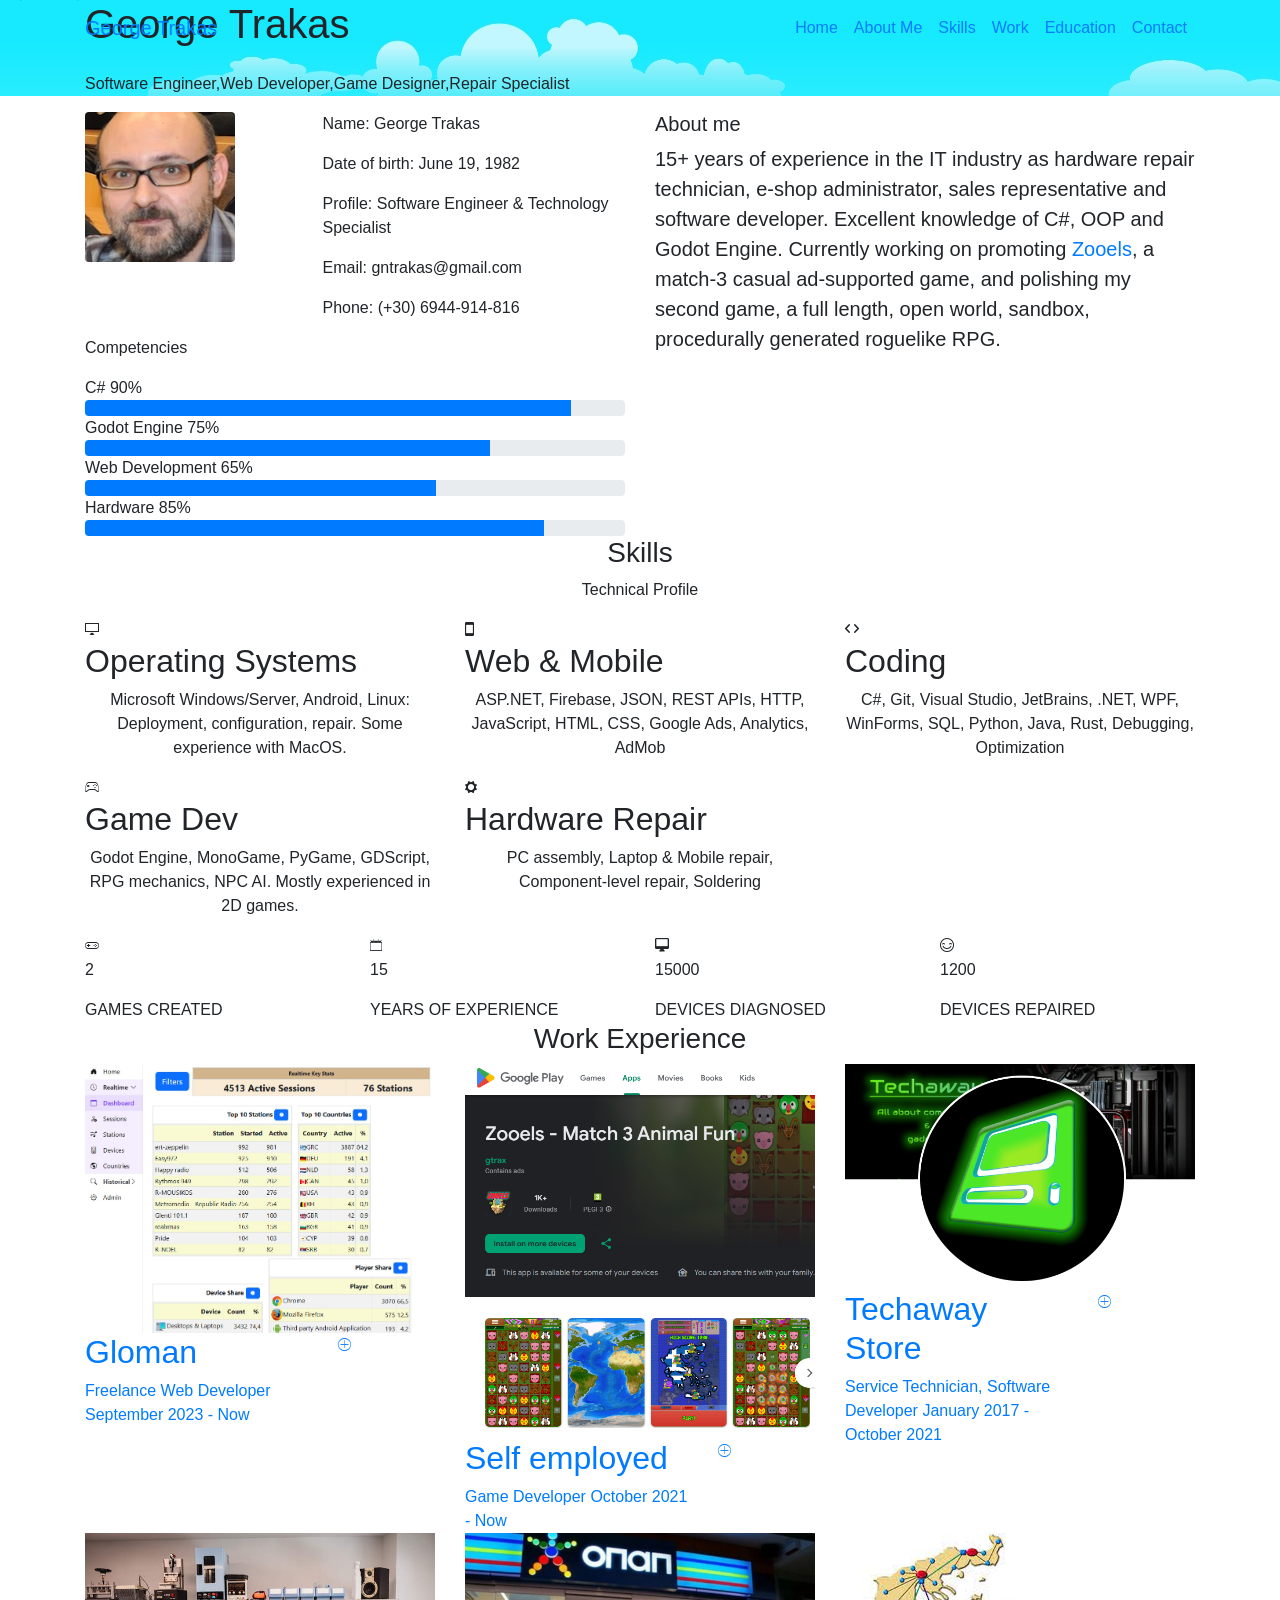
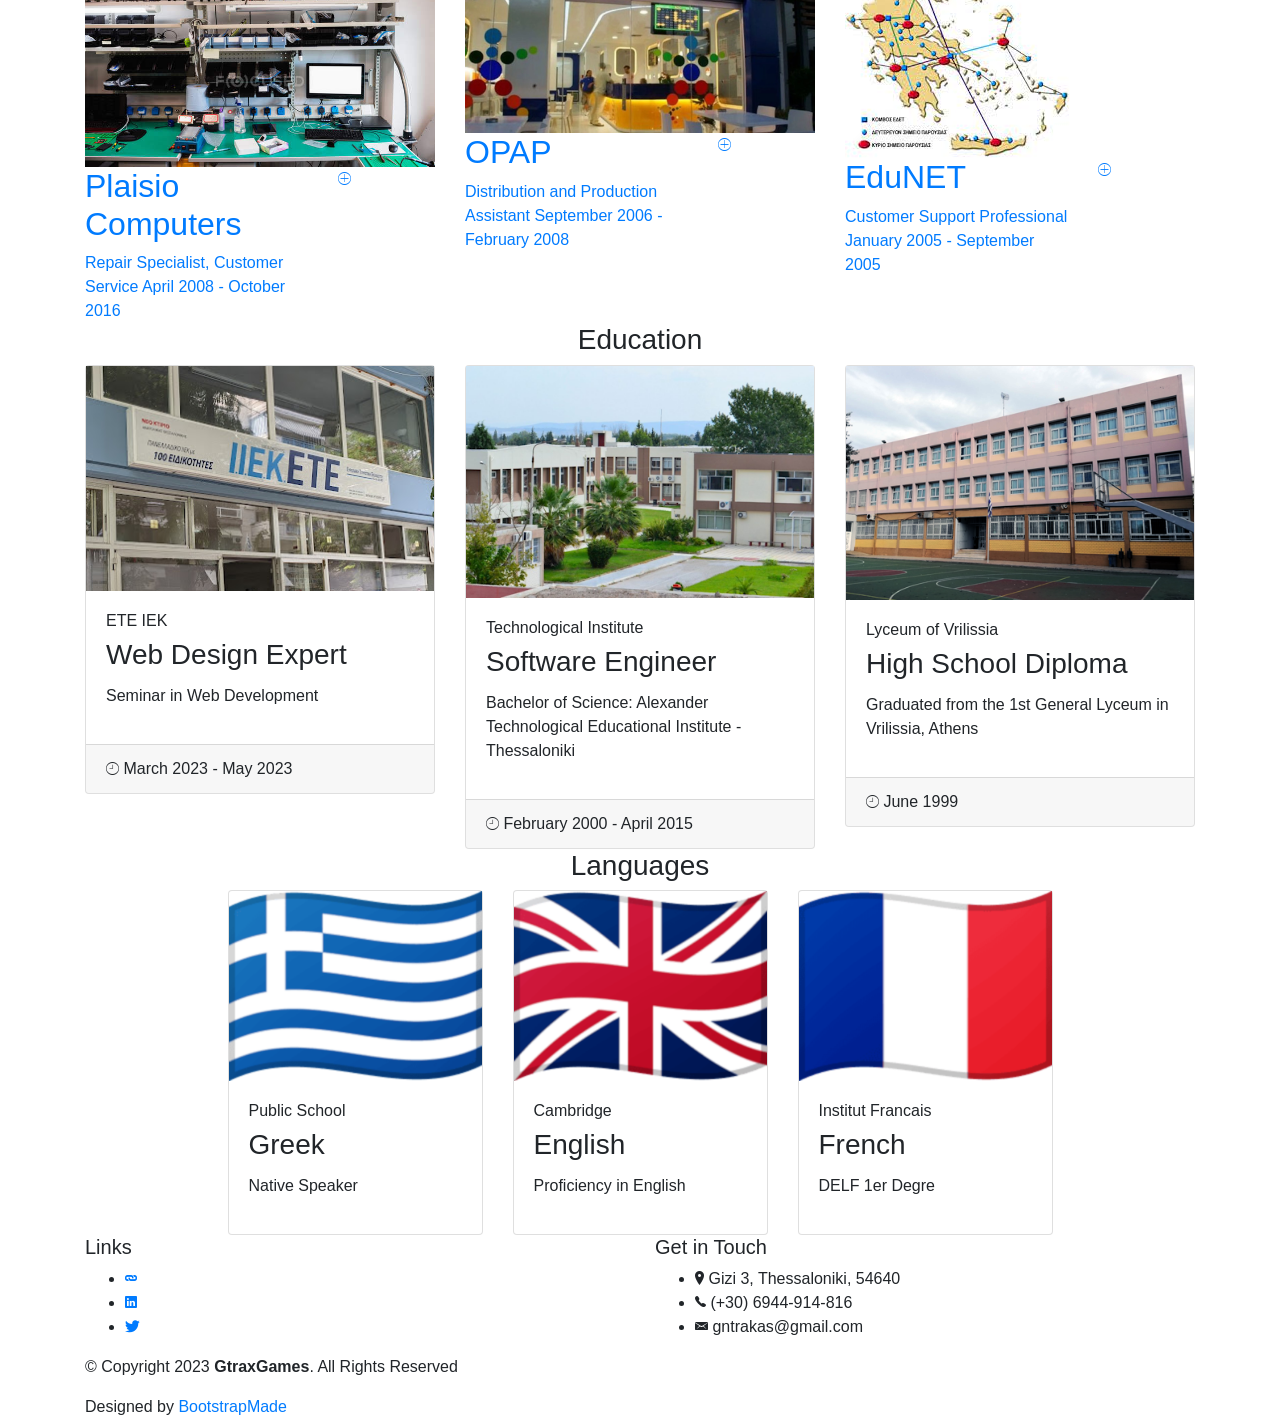
==== index.html @ 727eb283 "Add files via upload" ====
<!DOCTYPE html>
<html lang="en">
<head>
  <meta charset="utf-8">
  <title>George Trakas</title>
  <meta content="width=device-width, initial-scale=1.0" name="viewport">
  <meta content="" name="keywords">
  <meta content="" name="description">

  <!-- Favicons -->
  <link href="img/favicon.png" rel="icon">
  <link href="img/apple-touch-icon.png" rel="apple-touch-icon">

  <!-- Bootstrap CSS File -->
  <link href="lib/bootstrap/css/bootstrap.min.css" rel="stylesheet">

  <!-- Libraries CSS Files -->
  <link href="lib/font-awesome/css/font-awesome.min.css" rel="stylesheet">
  <link href="lib/animate/animate.min.css" rel="stylesheet">
  <link href="lib/ionicons/css/ionicons.min.css" rel="stylesheet">
  <link href="lib/owlcarousel/assets/owl.carousel.min.css" rel="stylesheet">
  <link href="lib/lightbox/css/lightbox.min.css" rel="stylesheet">

  <!-- Main Stylesheet File -->
  <link href="css/style.css" rel="stylesheet">

  <!-- =======================================================
    Theme Name: DevFolio
    Theme URL: https://bootstrapmade.com/devfolio-bootstrap-portfolio-html-template/
    Author: BootstrapMade.com
    License: https://bootstrapmade.com/license/
  ======================================================= -->
</head>

<!-- Google tag (gtag.js) -->
<script async src="https://www.googletagmanager.com/gtag/js?id=G-SH3DW4FT51"></script>
<script>
  window.dataLayer = window.dataLayer || [];
  function gtag(){dataLayer.push(arguments);}
  gtag('js', new Date());

  gtag('config', 'G-SH3DW4FT51');
</script>

<body id="page-top">

  <!--/ Nav Star /-->
  <nav class="navbar navbar-b navbar-trans navbar-expand-md fixed-top" id="mainNav">
    <div class="container">
      <a class="navbar-brand js-scroll" href="#page-top">George Trakas</a>
      <button class="navbar-toggler collapsed" type="button" data-toggle="collapse" data-target="#navbarDefault"
        aria-controls="navbarDefault" aria-expanded="false" aria-label="Toggle navigation">
        <span></span>
        <span></span>
        <span></span>
      </button>
      <div class="navbar-collapse collapse justify-content-end" id="navbarDefault">
        <ul class="navbar-nav">
          <li class="nav-item">
            <a class="nav-link js-scroll active" href="#home">Home</a>
          </li>
          <li class="nav-item">
            <a class="nav-link js-scroll" href="#about">About Me</a>
          </li>
          <li class="nav-item">
            <a class="nav-link js-scroll" href="#service">Skills</a>
          </li>
          <li class="nav-item">
            <a class="nav-link js-scroll" href="#work">Work</a>
          </li>
          <li class="nav-item">
            <a class="nav-link js-scroll" href="#blog">Education</a>
          </li>
          <li class="nav-item">
            <a class="nav-link js-scroll" href="#contact">Contact</a>
          </li>
        </ul>
      </div>
    </div>
  </nav>
  <!--/ Nav End /-->

  <!--/ Intro Skew Star /-->
  <div id="home" class="intro route bg-image" style="background-image: url(img/intro-bg.jpg)">
    <div class="overlay-itro"></div>
    <div class="intro-content display-table">
      <div class="table-cell">
        <div class="container">
          <!--<p class="display-6 color-d">Hello, world!</p>-->
          <h1 class="intro-title mb-4">George Trakas</h1>
          <p class="intro-subtitle"><span class="text-slider-items">Software Engineer,Web Developer,Game Designer,Repair Specialist</span><strong class="text-slider"></strong></p>
          <!-- <p class="pt-3"><a class="btn btn-primary btn js-scroll px-4" href="#about" role="button">Learn More</a></p> -->
        </div>
      </div>
    </div>
  </div>
  <!--/ Intro Skew End /-->

  <section id="about" class="about-mf sect-pt4 route">
    <div class="container">
      <div class="row">
        <div class="col-sm-12">
          <div class="box-shadow-full">
            <div class="row">
              <div class="col-md-6">
                <div class="row">
                  <div class="col-sm-6 col-md-5">
                    <div class="about-img">
                      <img src="img/testimonial-2.jpg" class="img-fluid rounded b-shadow-a" alt="">
                    </div>
                  </div>
                  <div class="col-sm-6 col-md-7">
                    <div class="about-info">
                      <p><span class="title-s">Name: </span> <span>George Trakas</span></p>
                      <p><span class="title-s">Date of birth: </span> <span>June 19, 1982</span></p>
                      <p><span class="title-s">Profile: </span> <span>Software Engineer & Technology Specialist</span></p>
                      <p><span class="title-s">Email: </span> <span>gntrakas@gmail.com</span></p>
                      <p><span class="title-s">Phone: </span> <span>(+30) 6944-914-816</span></p>
                    </div>
                  </div>
                </div>
                <div class="skill-mf">
                  <p class="title-s">Competencies</p>
                  <span>C#</span> <span class="pull-right">90%</span>
                  <div class="progress">
                    <div class="progress-bar" role="progressbar" style="width: 90%;" aria-valuenow="85" aria-valuemin="0"
                      aria-valuemax="100"></div>
                  </div>
                  <span>Godot Engine</span> <span class="pull-right">75%</span>
                  <div class="progress">
                    <div class="progress-bar" role="progressbar" style="width: 75%" aria-valuenow="75" aria-valuemin="0"
                      aria-valuemax="100"></div>
                  </div>
                  <span>Web Development</span> <span class="pull-right">65%</span>
                  <div class="progress">
                    <div class="progress-bar" role="progressbar" style="width: 65%" aria-valuenow="50" aria-valuemin="0"
                      aria-valuemax="100"></div>
                  </div>
                  <span>Hardware</span> <span class="pull-right">85%</span>
                  <div class="progress">
                    <div class="progress-bar" role="progressbar" style="width: 85%" aria-valuenow="90" aria-valuemin="0"
                      aria-valuemax="100"></div>
                  </div>
                </div>
              </div>
              <div class="col-md-6">
                <div class="about-me pt-4 pt-md-0">
                  <div class="title-box-2">
                    <h5 class="title-left">
                      About me
                    </h5>
                  </div>
                  <p class="lead">
                    15+ years of experience in the IT industry as hardware repair technician, e-shop administrator, sales representative and software developer. 
                    Excellent knowledge of C#, OOP and Godot Engine. Currently working on promoting <a href="https://play.google.com/store/apps/details?id=org.gtrax.Zooels">Zooels</a>, a match-3 casual ad-supported game, and polishing my second game, 
                    a full length, open world, sandbox, procedurally generated roguelike RPG.
                  </p>
                </div>
              </div>
            </div>
          </div>
        </div>
      </div>
    </div>
  </section>

  <!--/ Section Services Star /-->
  <section id="service" class="services-mf route">
    <div class="container">
      <div class="row">
        <div class="col-sm-12">
          <div class="title-box text-center">
            <h3 class="title-a">
              Skills
            </h3>
            <p class="subtitle-a">
              Technical Profile
            </p>
            <div class="line-mf"></div>
          </div>
        </div>
      </div>
      <div class="row">
        <div class="col-md-4">
          <div class="service-box">
            <div class="service-ico">
              <span class="ico-circle"><i class="ion-monitor"></i></span>
            </div>
            <div class="service-content">
              <h2 class="s-title">Operating Systems</h2>
              <p class="s-description text-center">
                Microsoft Windows/Server, Android, Linux: Deployment, configuration, repair. Some experience with MacOS.
              </p>
            </div>
          </div>
        </div>
        <div class="col-md-4">
          <div class="service-box">
            <div class="service-ico">
              <span class="ico-circle"><i class="ion-android-phone-portrait"></i></span>
            </div>
            <div class="service-content">
              <h2 class="s-title">Web & Mobile</h2>
              <p class="s-description text-center">
                ASP.NET, Firebase, JSON, REST APIs, HTTP, JavaScript, HTML, CSS, Google Ads, Analytics, AdMob
              </p>
            </div>
          </div>
        </div>
        <div class="col-md-4">
          <div class="service-box">
            <div class="service-ico">
              <span class="ico-circle"><i class="ion-code"></i></span>
            </div>
            <div class="service-content">
              <h2 class="s-title">Coding</h2>
              <p class="s-description text-center">
                C#, Git, Visual Studio, JetBrains, .NET, WPF, WinForms, SQL, Python, Java, Rust, Debugging, Optimization
              </p>
            </div>
          </div>
        </div>
        <div class="col-md-4">
          <div class="service-box">
            <div class="service-ico">
              <span class="ico-circle"><i class="ion-ios-game-controller-b-outline"></i></span>
            </div>
            <div class="service-content">
              <h2 class="s-title">Game Dev</h2>
              <p class="s-description text-center">
                Godot Engine, MonoGame, PyGame, GDScript, RPG mechanics, NPC AI. Mostly experienced in 2D games.
              </p>
            </div>
          </div>
        </div>
        <div class="col-md-4">
          <div class="service-box">
            <div class="service-ico">
              <span class="ico-circle"><i class="ion-gear-a"></i></span>
            </div>
            <div class="service-content">
              <h2 class="s-title">Hardware Repair</h2>
              <p class="s-description text-center">
                PC assembly, Laptop & Mobile repair, Component-level repair, Soldering
              </p>
            </div>
          </div>
        </div>
      </div>
    </div>
  </section>
  <!--/ Section Services End /-->

  <div class="section-counter paralax-mf bg-image" style="background-image: url(img/counters-bg.jpg)">
    <div class="overlay-mf"></div>
    <div class="container">
      <div class="row">
        <div class="col-sm-3 col-lg-3">
          <div class="counter-box">
            <div class="counter-ico">
              <span class="ico-circle"><i class="ion-ios-game-controller-a-outline"></i></span>
            </div>
            <div class="counter-num">
              <p class="counter">2</p>
              <span class="counter-text">GAMES CREATED</span>
            </div>
          </div>
        </div>
        <div class="col-sm-3 col-lg-3">
          <div class="counter-box pt-4 pt-md-0">
            <div class="counter-ico">
              <span class="ico-circle"><i class="ion-ios-calendar-outline"></i></span>
            </div>
            <div class="counter-num">
              <p class="counter">15</p>
              <span class="counter-text">YEARS OF EXPERIENCE</span>
            </div>
          </div>
        </div>
        <div class="col-sm-3 col-lg-3">
          <div class="counter-box pt-4 pt-md-0">
            <div class="counter-ico">
              <span class="ico-circle"><i class="ion-android-desktop"></i></span>
            </div>
            <div class="counter-num">
              <p class="counter">15000</p>
              <span class="counter-text">DEVICES DIAGNOSED</span>
            </div>
          </div>
        </div>
        <div class="col-sm-3 col-lg-3">
          <div class="counter-box pt-4 pt-md-0">
            <div class="counter-ico">
              <span class="ico-circle"><i class="ion-happy-outline"></i></span>
            </div>
            <div class="counter-num">
              <p class="counter">1200</p>
              <span class="counter-text">DEVICES REPAIRED</span>
            </div>
          </div>
        </div>
      </div>
    </div>
  </div>

  <!--/ Section Portfolio Star /-->
  <section id="work" class="portfolio-mf sect-pt4 route">
    <div class="container">
      <div class="row">
        <div class="col-sm-12">
          <div class="title-box text-center">
            <h3 class="title-a">
              Work Experience
            </h3>
            <div class="line-mf"></div>
          </div>
        </div>
      </div>
      <div class="row">

        <div class="col-md-4">
          <div class="work-box">
            <div class="work-img">
              <img src="img/work-1.jpg" alt="" class="img-fluid">
            </div>
            <a href="img/gloman.png" data-lightbox="gallery-gloman">
              <div class="work-content">
                <div class="row">
                  <div class="col-sm-8">
                    <h2 class="w-title">Gloman</h2>
                    <div class="w-more">
                      <span class="w-ctegory">Freelance Web Developer</span> <span class="w-date">September 2023 - Now</span>
                    </div>
                  </div>
                  <div class="col-sm-4">
                    <div class="w-like">
                      <span class="ion-ios-plus-outline"></span>
                    </div>
                  </div>
                </div>
              </div>
            </a>
          </div>
        </div>

        <div class="col-md-4">
          <div class="work-box">
            <div class="work-img">
              <img src="img/zooels.png" alt="" class="img-fluid">
            </div>
            <a href="img/gameDev.png" data-lightbox="gallery-zooels">
              <div class="work-content">
                <div class="row">
                  <div class="col-sm-8">
                    <h2 class="w-title">Self employed</h2>
                    <div class="w-more">
                      <span class="w-ctegory">Game Developer</span> <span class="w-date">October 2021 - Now</span>
                    </div>
                  </div>
                  <div class="col-sm-4">
                    <div class="w-like">
                      <span class="ion-ios-plus-outline"></span>
                    </div>
                  </div>
                </div>
              </div>
            </a>
          </div>
        </div>

        <div class="col-md-4">
          <div class="work-box">
            <div class="work-img">
              <img src="img/techawayImage.png" alt="" class="img-fluid">
            </div>
            <a href="img/techaway.png" data-lightbox="gallery-ta">
              <div class="work-content">
                <div class="row">
                  <div class="col-sm-8">
                    <h2 class="w-title">Techaway Store</h2>
                    <div class="w-more">
                      <span class="w-ctegory">Service Technician, Software Developer</span> <span class="w-date">January 2017 - October 2021</span>
                    </div>
                  </div>
                  <div class="col-sm-4">
                    <div class="w-like">
                      <span class="ion-ios-plus-outline"></span>
                    </div>
                  </div>
                </div>
              </div>
            </a>
          </div>
        </div>

        <div class="col-md-4">
          <div class="work-box">
            <div class="work-img">
              <img src="img/service.png" alt="" class="img-fluid">
            </div>
            <a href="img/pls.png" data-lightbox="gallery-ta">
              <div class="work-content">
                <div class="row">
                  <div class="col-sm-8">
                    <h2 class="w-title">Plaisio Computers</h2>
                    <div class="w-more">
                      <span class="w-ctegory">Repair Specialist, Customer Service</span> <span class="w-date">April 2008 - October 2016</span>
                    </div>
                  </div>
                  <div class="col-sm-4">
                    <div class="w-like">
                      <span class="ion-ios-plus-outline"></span>
                    </div>
                  </div>
                </div>
              </div>
            </a>
          </div>
        </div>

        <div class="col-md-4">
          <div class="work-box">
            <div class="work-img">
              <img src="img/opapImage.png" alt="" class="img-fluid">
            </div>
            <a href="img/opap.png" data-lightbox="gallery-ta">
              <div class="work-content">
                <div class="row">
                  <div class="col-sm-8">
                    <h2 class="w-title">OPAP</h2>
                    <div class="w-more">
                      <span class="w-ctegory">Distribution and Production Assistant</span> <span class="w-date">September 2006 - February 2008</span>
                    </div>
                  </div>
                  <div class="col-sm-4">
                    <div class="w-like">
                      <span class="ion-ios-plus-outline"></span>
                    </div>
                  </div>
                </div>
              </div>
            </a>
          </div>
        </div>

        <div class="col-md-4">
          <div class="work-box">
            <div class="work-img">
              <img src="img/edunetImage.png" alt="" class="img-fluid">
            </div>
            <a href="img/eduNet.png" data-lightbox="gallery-ta">
              <div class="work-content">
                <div class="row">
                  <div class="col-sm-8">
                    <h2 class="w-title">EduNET</h2>
                    <div class="w-more">
                      <span class="w-ctegory">Customer Support Professional</span> <span class="w-date">January 2005 - September 2005</span>
                    </div>
                  </div>
                  <div class="col-sm-4">
                    <div class="w-like">
                      <span class="ion-ios-plus-outline"></span>
                    </div>
                  </div>
                </div>
              </div>
            </a>
          </div>
        </div>
        
      </div>
    </div>
  </section>
  <!--/ Section Portfolio End /-->

  <!--/ Section Testimonials Star 
  <div class="testimonials paralax-mf bg-image" style="background-image: url(img/overlay-bg.jpg)">
    <div class="overlay-mf"></div>
    <div class="container">
      <div class="row">
        <div class="col-md-12">
          <div id="testimonial-mf" class="owl-carousel owl-theme">
            <div class="testimonial-box">
              <div class="author-test">
                <img src="img/testimonial-2.jpg" alt="" class="rounded-circle b-shadow-a">
                <span class="author">Xavi Alonso</span>
              </div>
              <div class="content-test">
                <p class="description lead">
                  Curabitur arcu erat, accumsan id imperdiet et, porttitor at sem. Lorem ipsum dolor sit amet,
                  consectetur adipiscing elit.
                </p>
                <span class="comit"><i class="fa fa-quote-right"></i></span>
              </div>
            </div>
            <div class="testimonial-box">
              <div class="author-test">
                <img src="img/testimonial-4.jpg" alt="" class="rounded-circle b-shadow-a">
                <span class="author">Marta Socrate</span>
              </div>
              <div class="content-test">
                <p class="description lead">
                  Curabitur arcu erat, accumsan id imperdiet et, porttitor at sem. Lorem ipsum dolor sit amet,
                  consectetur adipiscing elit.
                </p>
                <span class="comit"><i class="fa fa-quote-right"></i></span>
              </div>
            </div>
          </div>
        </div>
      </div>
    </div>
  </div>
/-->
  <!--/ Section Blog Star /-->
  <section id="blog" class="blog-mf sect-pt4 route">
    <div class="container">
      
      <div class="row">
        <div class="col-sm-12">
          <div class="title-box text-center">
            <h3 class="title-a">
              Education
            </h3>
            <div class="line-mf"></div>
          </div>
        </div>
      </div>
      <div class="row">
        <div class="col-md-4">
          <div class="card card-blog">
            <div class="card-img">
              <a href="https://eteiek.gr/"><img src="img/ete.png" alt="" class="img-fluid"></a>
            </div>
            <div class="card-body">
              <div class="card-category-box">
                <div class="card-category">
                  <h6 class="category">ETE IEK</h6>
                </div>
              </div>
              <h3 class="card-title"><a>Web Design Expert</a></h3>
              <p class="card-description">
                Seminar in Web Development
              </p>
            </div>
            <div class="card-footer">
              <div class="post-date">
                <span class="ion-ios-clock-outline"></span> March 2023 - May 2023
              </div>
            </div>
          </div>
        </div>

        <div class="col-md-4">
          <div class="card card-blog">
            <div class="card-img">
              <a href="https://www.it.teithe.gr/"><img src="img/tei.png" alt="" class="img-fluid"></a>
            </div>
            <div class="card-body">
              <div class="card-category-box">
                <div class="card-category">
                  <h6 class="category">Technological Institute</h6>
                </div>
              </div>
              <h3 class="card-title"><a>Software Engineer</a></h3>
              <p class="card-description">
                Bachelor of Science: Alexander Technological Educational Institute - Thessaloniki
              </p>
            </div>
            <div class="card-footer">
              <div class="post-date">
                <span class="ion-ios-clock-outline"></span> February 2000 - April 2015
              </div>
            </div>
          </div>
        </div>

        <div class="col-md-4">
          <div class="card card-blog">
            <div class="card-img">
              <a href="http://1lyk-vriliss.att.sch.gr/"><img src="img/lykeio.png" alt="" class="img-fluid"></a>
            </div>
            <div class="card-body">
              <div class="card-category-box">
                <div class="card-category">
                  <h6 class="category">Lyceum of Vrilissia</h6>
                </div>
              </div>
              <h3 class="card-title"><a>High School Diploma</a></h3>
              <p class="card-description">
                Graduated from the 1st General Lyceum in Vrilissia, Athens
              </p>
            </div>
            <div class="card-footer">
              <div class="post-date">
                <span class="ion-ios-clock-outline"></span> June 1999
              </div>
            </div>
          </div>
        </div>
      </div>

    </div>
  </section>
  <!--/ Section Blog End /-->
  <section id="blog" class="blog-mf sect-pt4 route">
    <div class="container">
      <div class="row">
        <div class="col-sm-12">
          <div class="title-box text-center">
            <h3 class="title-a">
              Languages
            </h3>
            <div class="line-mf"></div>
          </div>
        </div>
      </div>
      <div class="row justify-content-center">

        <div class="col-md-3">
          <div class="card card-blog">
            <div class="card-img">
              <a><img src="img/gr.png" alt="" class="img-fluid"></a>
            </div>
            <div class="card-body">
              <div class="card-category-box">
                <div class="card-category">
                  <h6 class="category">Public School</h6>
                </div>
              </div>
              <h3 class="card-title"><a>Greek</a></h3>
              <p class="card-description">
                Native Speaker
              </p>
            </div>
          </div>
        </div>

        <div class="col-md-3">
          <div class="card card-blog">
            <div class="card-img">
              <a><img src="img/gb.png" alt="" class="img-fluid"></a>
            </div>
            <div class="card-body">
              <div class="card-category-box">
                <div class="card-category">
                  <h6 class="category">Cambridge</h6>
                </div>
              </div>
              <h3 class="card-title"><a>English</a></h3>
              <p class="card-description">
                Proficiency in English
              </p>
            </div>
          </div>
        </div>

        <div class="col-md-3">
          <div class="card card-blog">
            <div class="card-img">
              <a><img src="img/fr.png" alt="" class="img-fluid"></a>
            </div>
            <div class="card-body">
              <div class="card-category-box">
                <div class="card-category">
                  <h6 class="category">Institut Francais</h6>
                </div>
              </div>
              <h3 class="card-title"><a>French</a></h3>
              <p class="card-description">
                DELF 1er Degre
              </p>
            </div>
          </div>
        </div>

      </div>
    </div>
  </section>

  <!--/ Section Contact-Footer Star /-->
  <section class="paralax-mf footer-paralax bg-image sect-mt4 route" style="background-image: url(img/overlay-bg.jpg)">
    <div class="overlay-mf"></div>
    <div class="container">
      <div class="row">
        <div class="col-sm-12">
          <div class="contact-mf">
            <div id="contact" class="box-shadow-full">
              <div class="row">
                <div class="col-md-6">
                  <div class="title-box-2">
                    <h5 class="title-left">
                      Links
                    </h5>
                  </div>
                  <div class="socials">
                    <ul>
                      <li><a href="https://linktr.ee/gtrax"><span class="ico-circle"><i class="ion-link"></i></span></a></li>
                      <li><a href="https://www.linkedin.com/in/george-trakas/"><span class="ico-circle"><i class="ion-social-linkedin"></i></span></a></li>
                      <li><a href="https://twitter.com/gtraxgames"><span class="ico-circle"><i class="ion-social-twitter"></i></span></a></li>
                    </ul>
                  </div>
                </div>
                <div class="col-md-6">
                  <div class="title-box-2 pt-4 pt-md-0">
                    <h5 class="title-left">
                      Get in Touch
                    </h5>
                  </div>
                  <div class="more-info">
                    <ul class="list-ico">
                      <li><span class="ion-ios-location"></span> Gizi 3, Thessaloniki, 54640</li>
                      <li><span class="ion-ios-telephone"></span> (+30) 6944-914-816</li>
                      <li><span class="ion-email"></span> gntrakas@gmail.com</li>
                    </ul>
                  </div>
                </div>
              </div>
            </div>
          </div>
        </div>
      </div>
    </div>
    <footer>
      <div class="container">
        <div class="row">
          <div class="col-sm-12">
            <div class="copyright-box">
              <p class="copyright">&copy; Copyright 2023 <strong>GtraxGames</strong>. All Rights Reserved</p>
              <div class="credits">
                <!--
                  All the links in the footer should remain intact.
                  You can delete the links only if you purchased the pro version.
                  Licensing information: https://bootstrapmade.com/license/
                  Purchase the pro version with working PHP/AJAX contact form: https://bootstrapmade.com/buy/?theme=DevFolio
                -->
                Designed by <a href="https://bootstrapmade.com/">BootstrapMade</a>
              </div>
            </div>
          </div>
        </div>
      </div>
    </footer>
  </section>
  <!--/ Section Contact-footer End /-->

  <a href="#" class="back-to-top"><i class="fa fa-chevron-up"></i></a>
  <div id="preloader"></div>

  <!-- JavaScript Libraries -->
  <script src="lib/jquery/jquery.min.js"></script>
  <script src="lib/jquery/jquery-migrate.min.js"></script>
  <script src="lib/popper/popper.min.js"></script>
  <script src="lib/bootstrap/js/bootstrap.min.js"></script>
  <script src="lib/easing/easing.min.js"></script>
  <script src="lib/counterup/jquery.waypoints.min.js"></script>
  <script src="lib/counterup/jquery.counterup.js"></script>
  <script src="lib/owlcarousel/owl.carousel.min.js"></script>
  <script src="lib/lightbox/js/lightbox.min.js"></script>
  <script src="lib/typed/typed.min.js"></script>
  <!-- Contact Form JavaScript File -->
  <script src="contactform/contactform.js"></script>

  <!-- Template Main Javascript File -->
  <script src="js/main.js"></script>

</body>
</html>
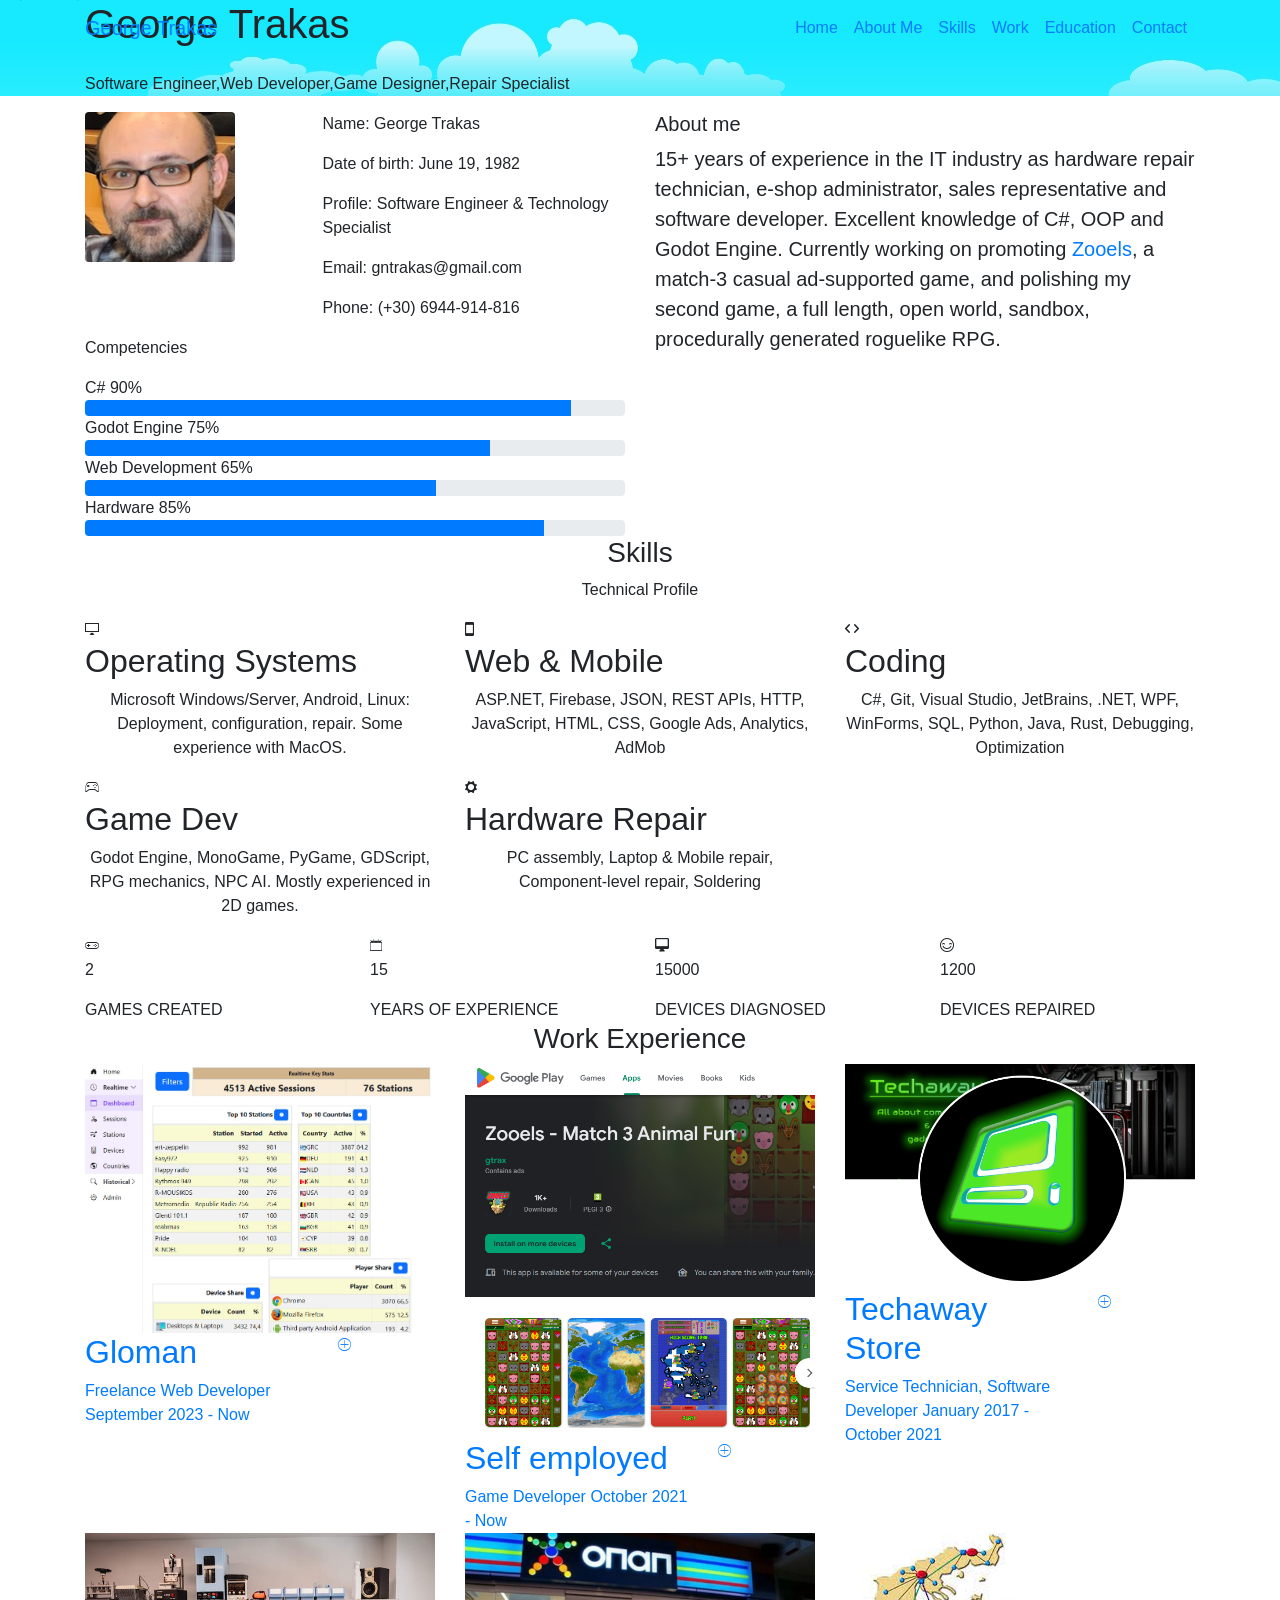
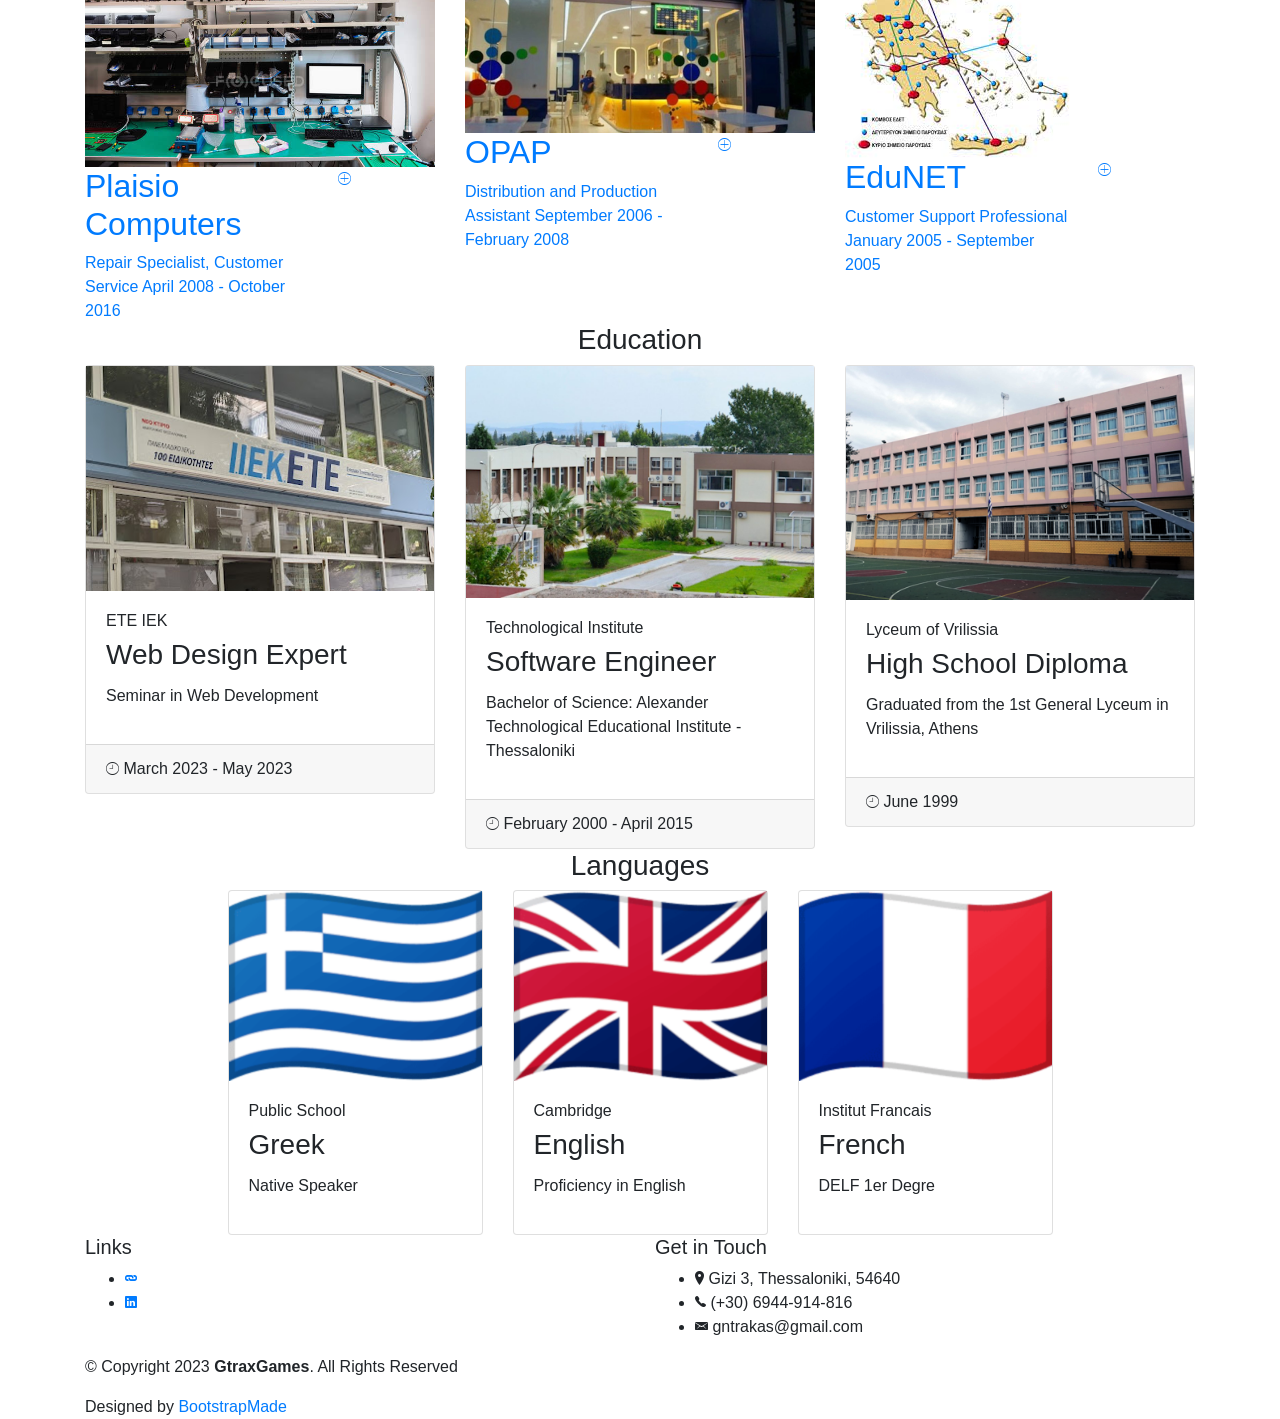
==== commit 9d59b793: "Update index.html removed twitter, bye bye musk" ====
--- a/index.html
+++ b/index.html
@@ -697,7 +697,6 @@
                     <ul>
                       <li><a href="https://linktr.ee/gtrax"><span class="ico-circle"><i class="ion-link"></i></span></a></li>
                       <li><a href="https://www.linkedin.com/in/george-trakas/"><span class="ico-circle"><i class="ion-social-linkedin"></i></span></a></li>
-                      <li><a href="https://twitter.com/gtraxgames"><span class="ico-circle"><i class="ion-social-twitter"></i></span></a></li>
                     </ul>
                   </div>
                 </div>
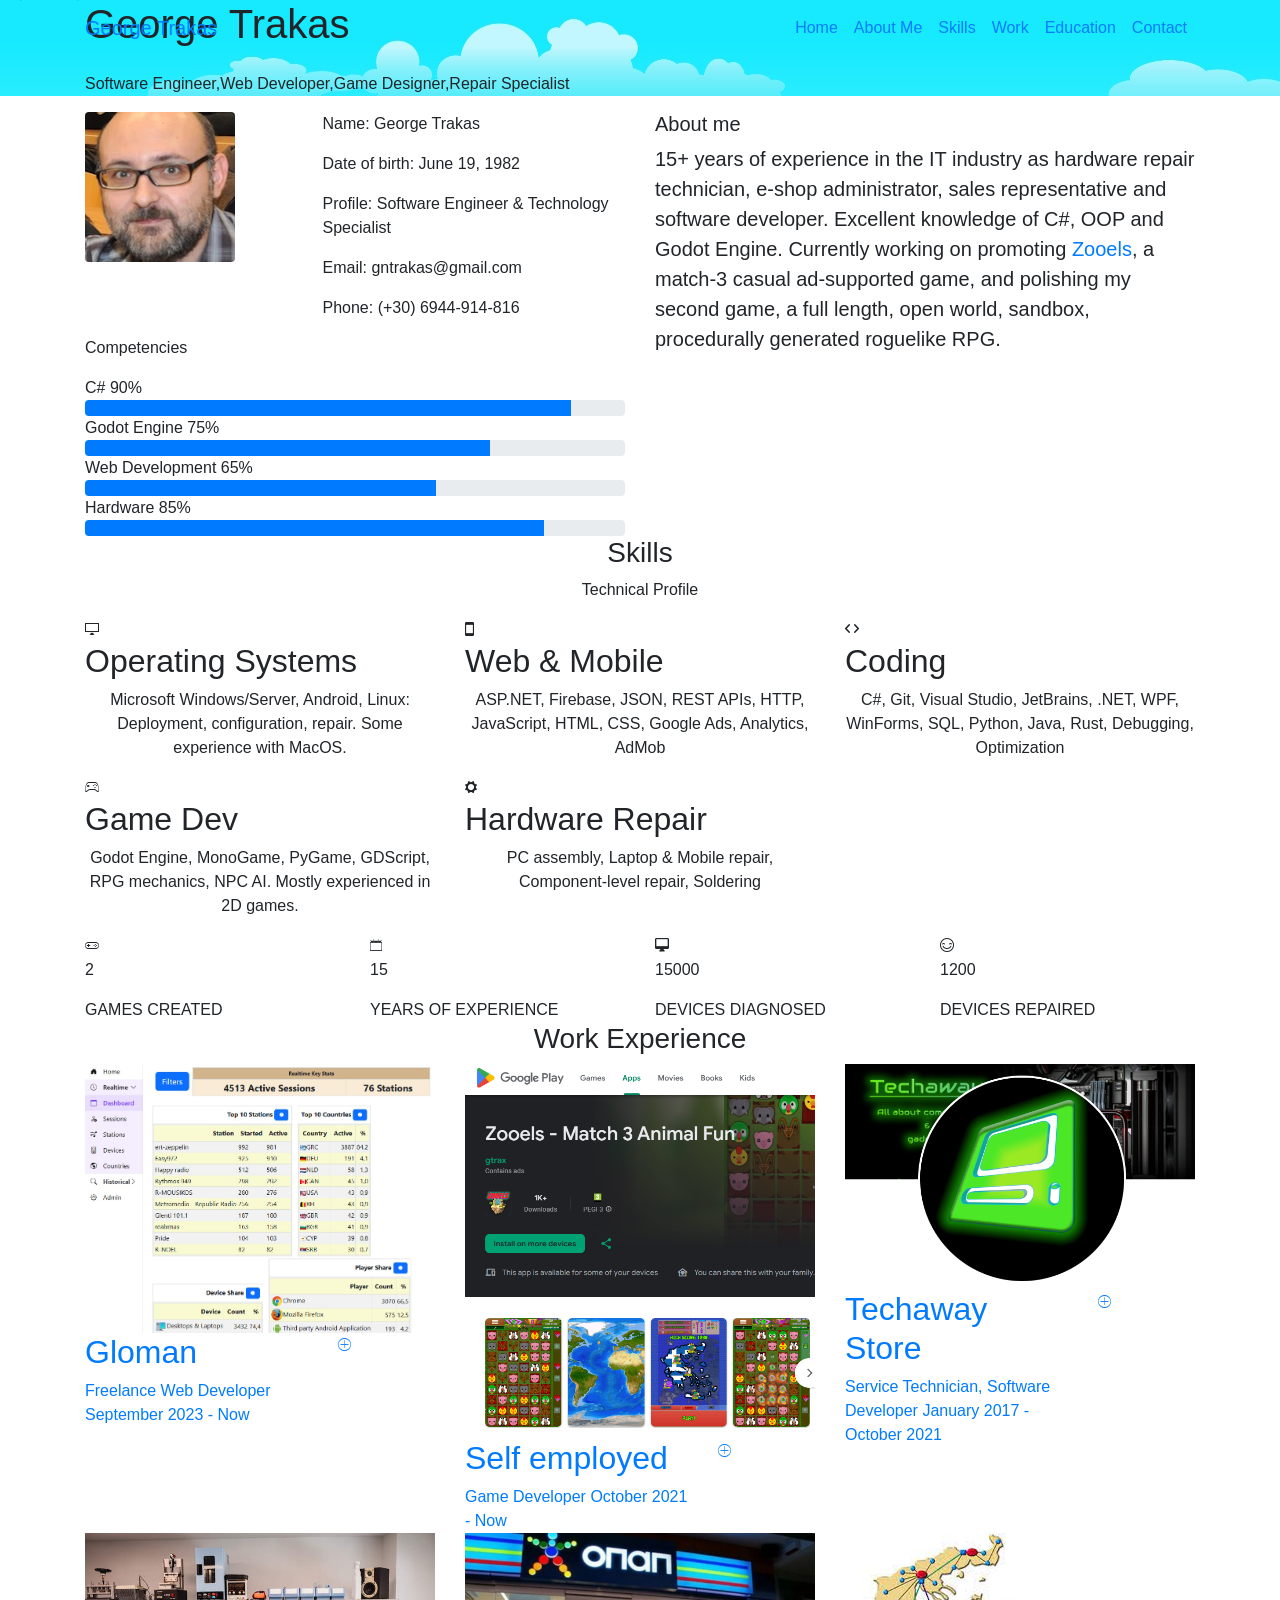
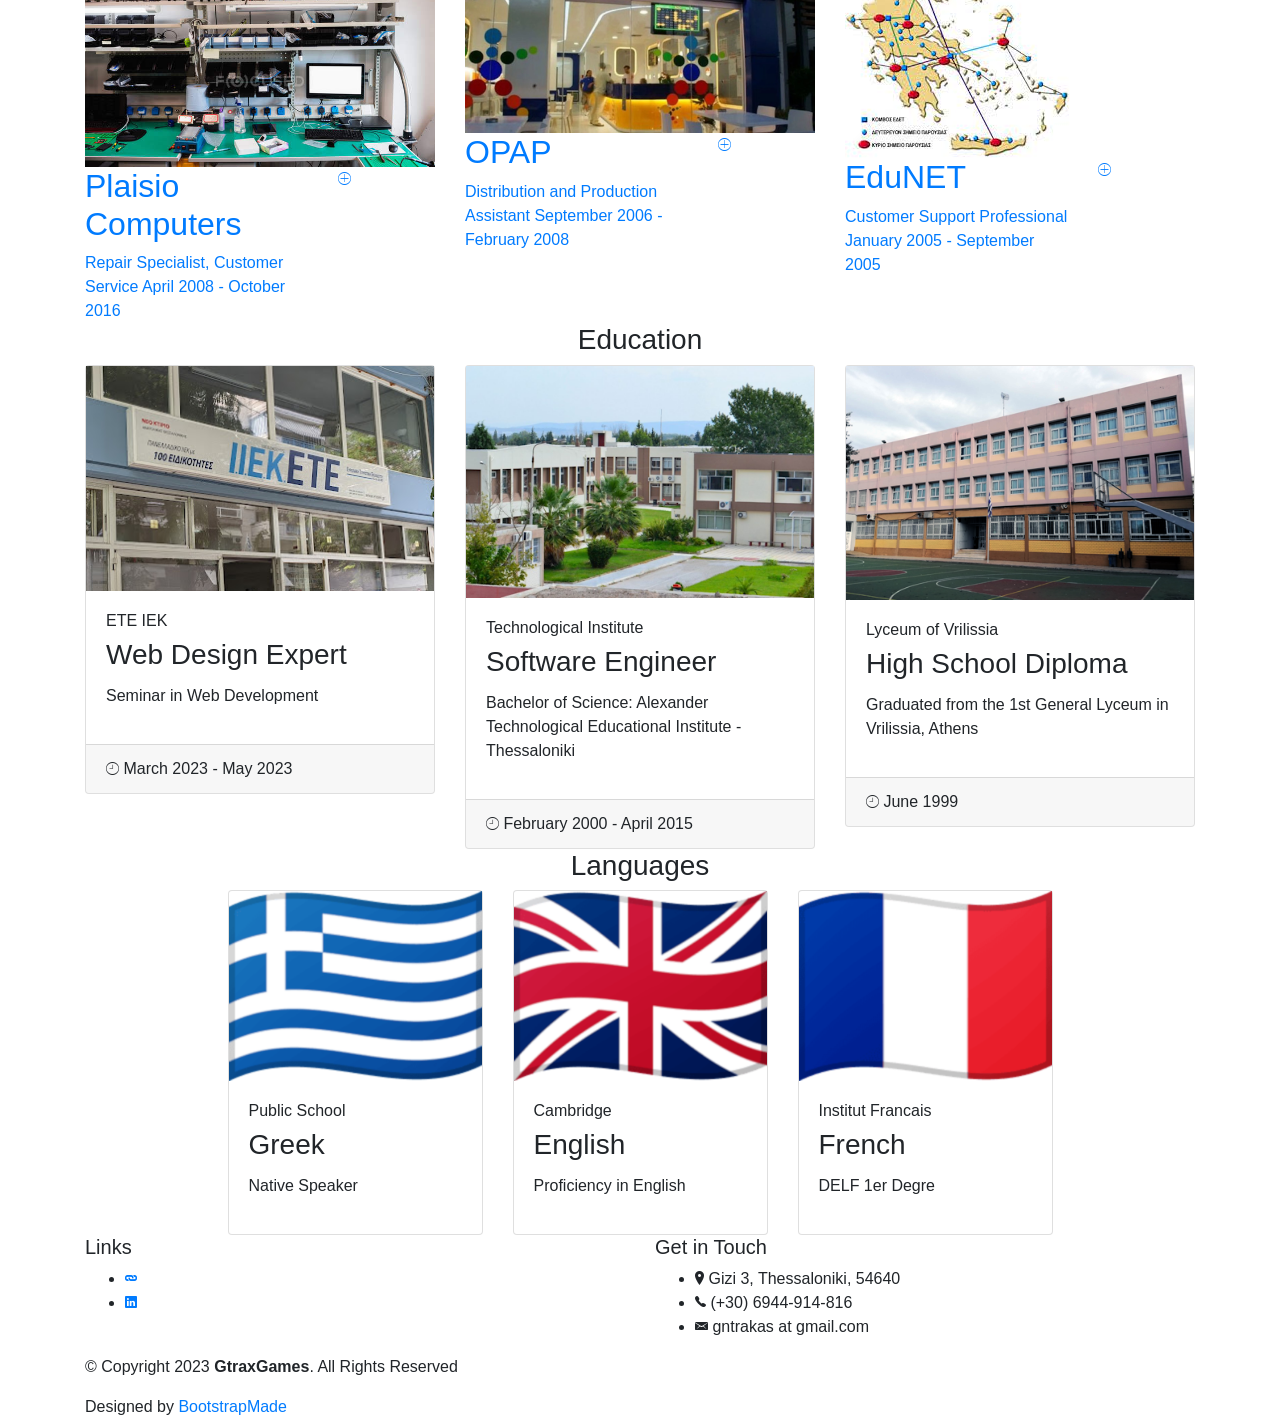
==== commit 3a33f4b9: "Update index.html" ====
--- a/index.html
+++ b/index.html
@@ -710,7 +710,7 @@
                     <ul class="list-ico">
                       <li><span class="ion-ios-location"></span> Gizi 3, Thessaloniki, 54640</li>
                       <li><span class="ion-ios-telephone"></span> (+30) 6944-914-816</li>
-                      <li><span class="ion-email"></span> gntrakas@gmail.com</li>
+                      <li><span class="ion-email"></span> gntrakas at gmail.com</li>
                     </ul>
                   </div>
                 </div>
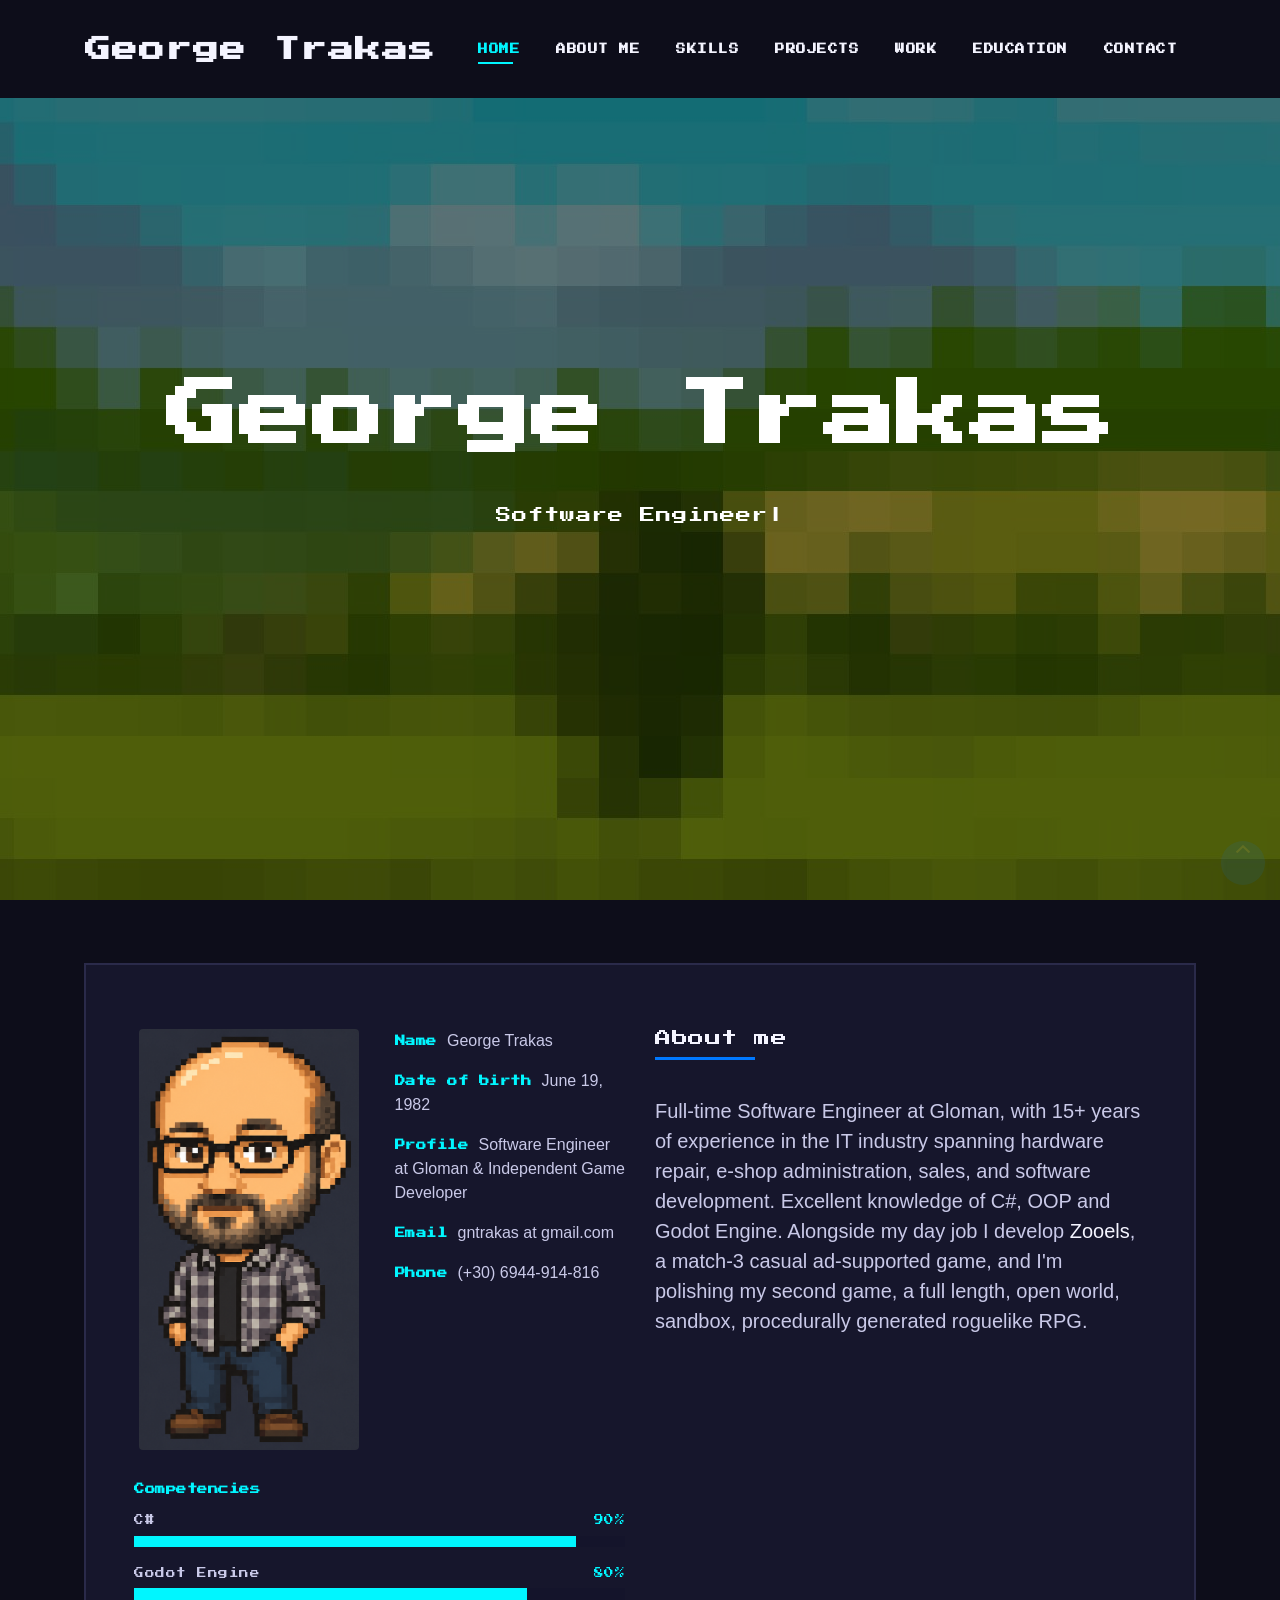
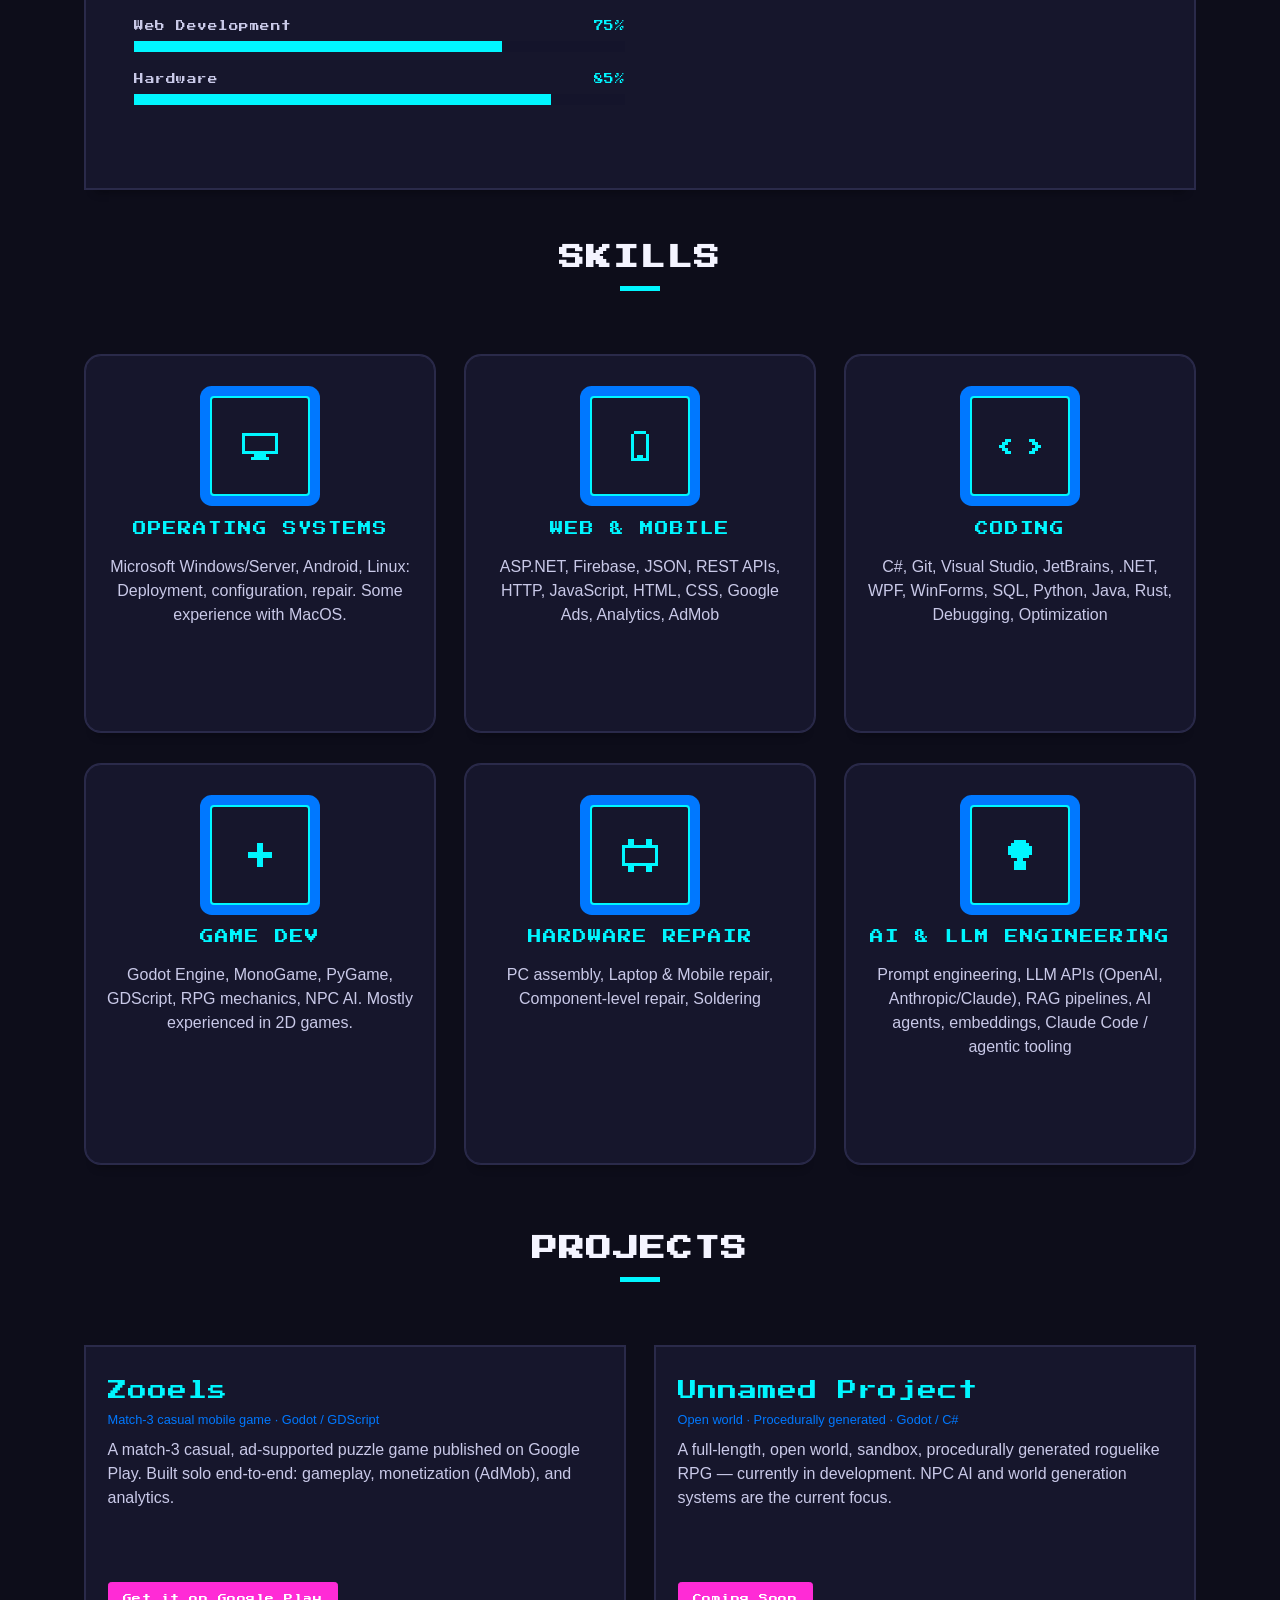
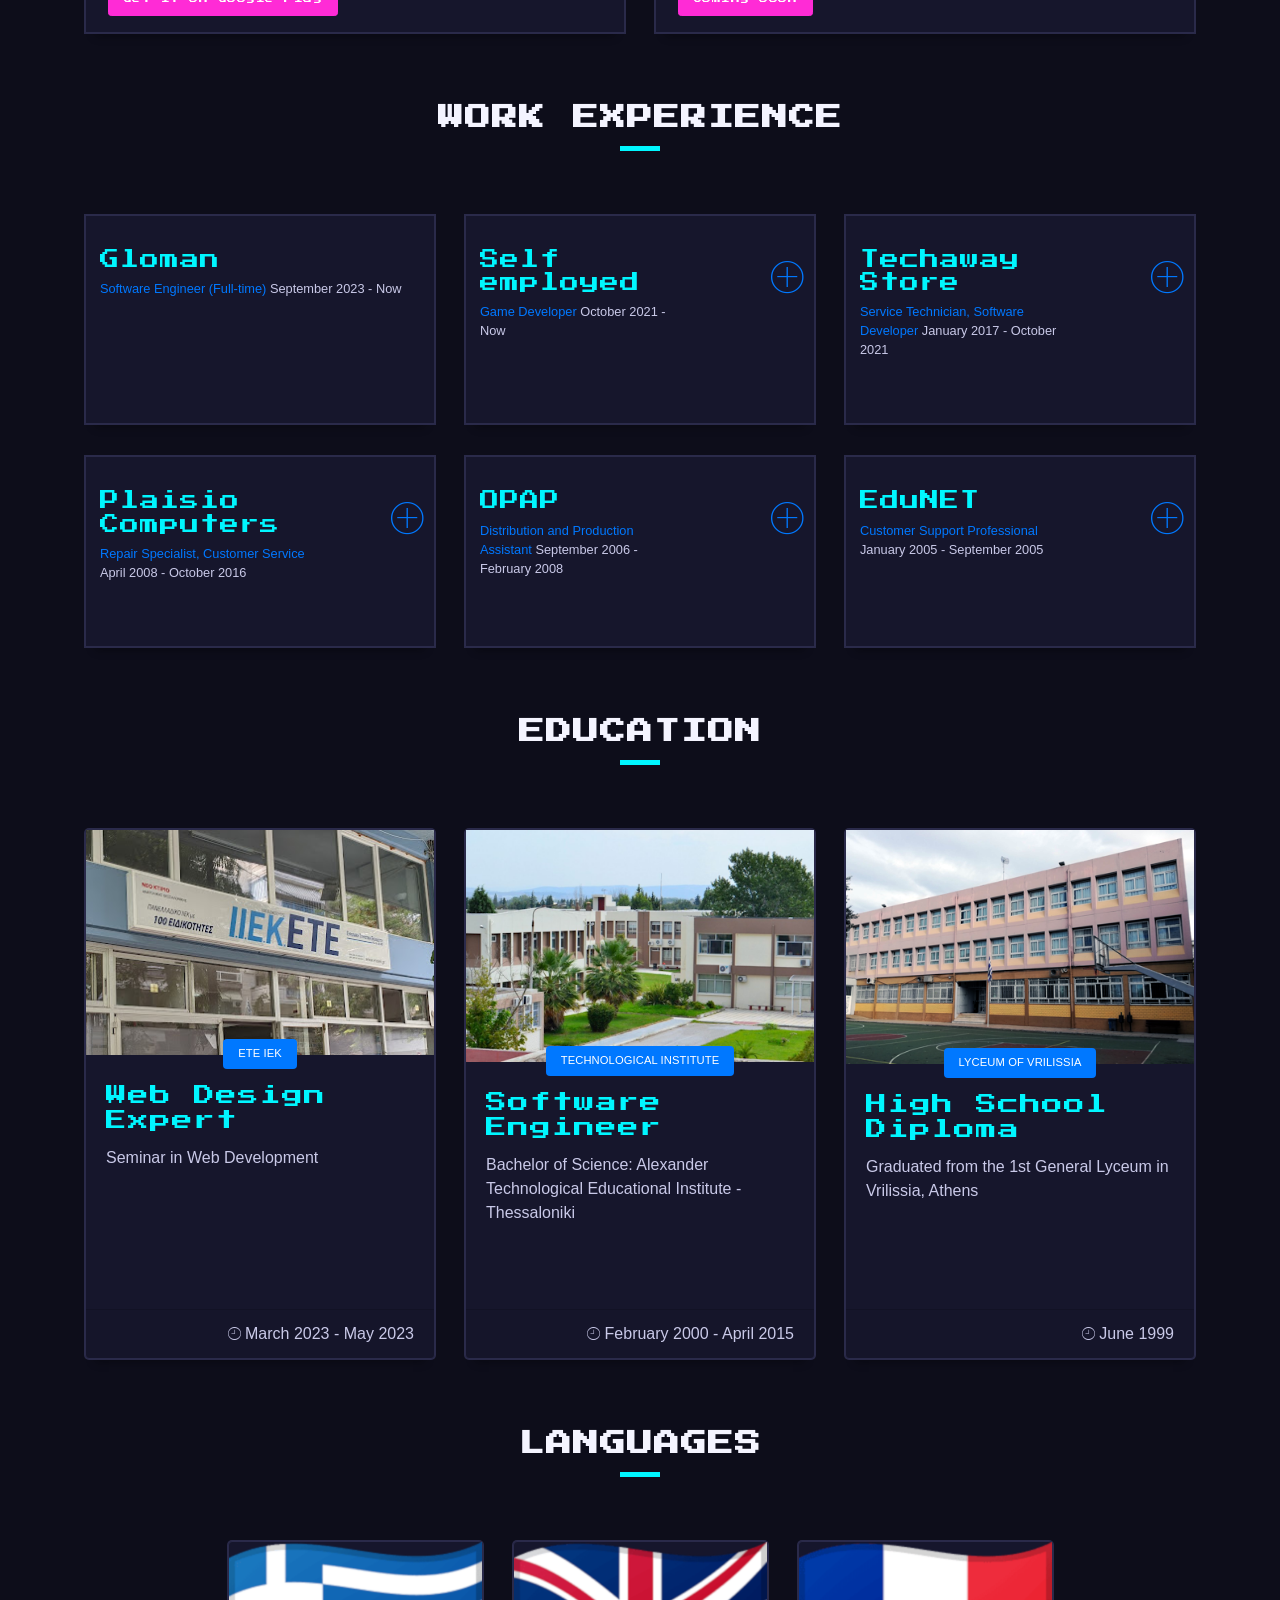
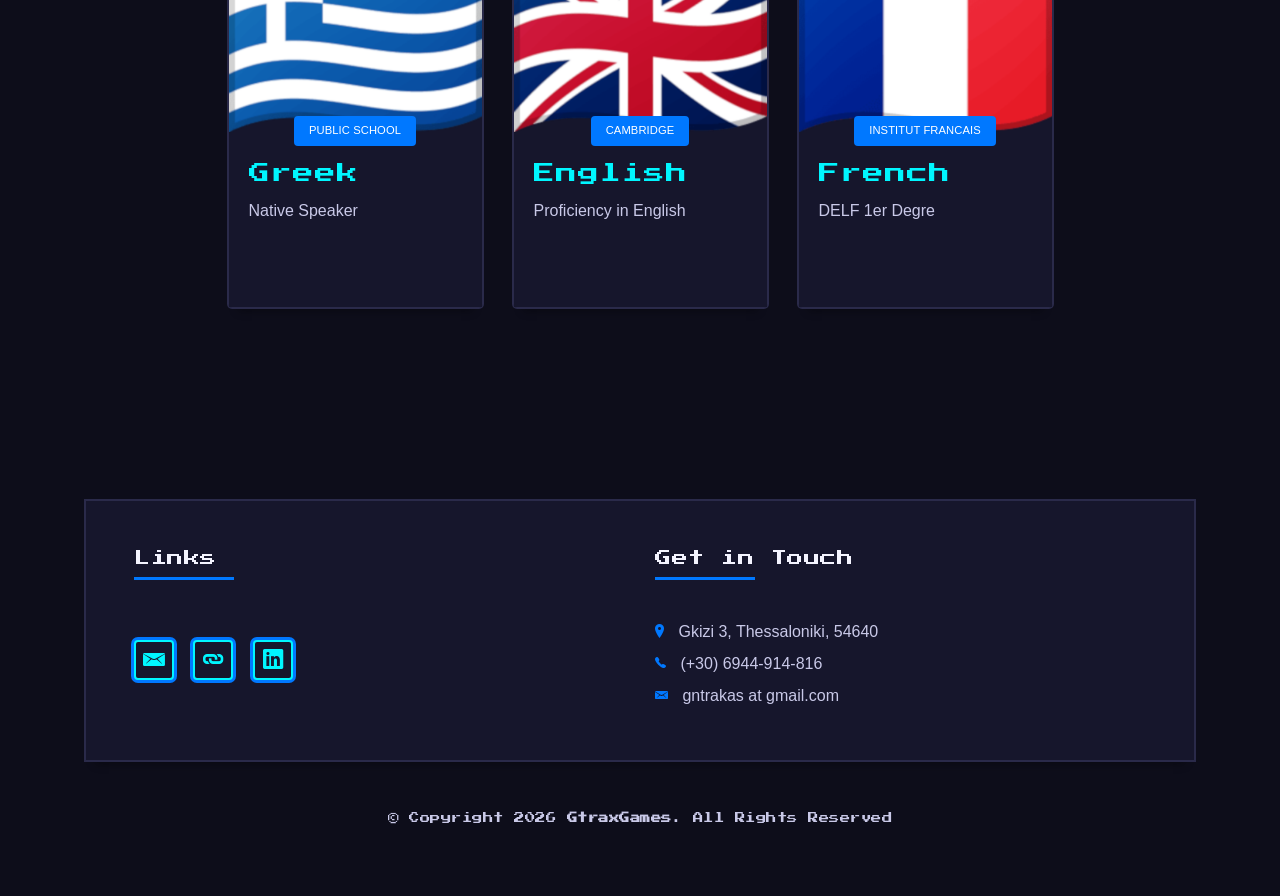
==== commit 247856bc: "Redesign site with retro-arcade pixel-art theme Reflects full-time Software Engineer role at Gloman," ====
--- a/index.html
+++ b/index.html
@@ -11,25 +11,20 @@
   <link href="img/favicon.png" rel="icon">
   <link href="img/apple-touch-icon.png" rel="apple-touch-icon">
 
+  <!-- Retro display font (headings only) -->
+  <link rel="preconnect" href="https://fonts.googleapis.com">
+  <link rel="preconnect" href="https://fonts.gstatic.com" crossorigin>
+  <link href="https://fonts.googleapis.com/css2?family=Press+Start+2P&display=swap" rel="stylesheet">
+
   <!-- Bootstrap CSS File -->
   <link href="lib/bootstrap/css/bootstrap.min.css" rel="stylesheet">
 
   <!-- Libraries CSS Files -->
-  <link href="lib/font-awesome/css/font-awesome.min.css" rel="stylesheet">
-  <link href="lib/animate/animate.min.css" rel="stylesheet">
   <link href="lib/ionicons/css/ionicons.min.css" rel="stylesheet">
-  <link href="lib/owlcarousel/assets/owl.carousel.min.css" rel="stylesheet">
   <link href="lib/lightbox/css/lightbox.min.css" rel="stylesheet">
 
   <!-- Main Stylesheet File -->
   <link href="css/style.css" rel="stylesheet">
-
-  <!-- =======================================================
-    Theme Name: DevFolio
-    Theme URL: https://bootstrapmade.com/devfolio-bootstrap-portfolio-html-template/
-    Author: BootstrapMade.com
-    License: https://bootstrapmade.com/license/
-  ======================================================= -->
 </head>
 
 <!-- Google tag (gtag.js) -->
@@ -66,6 +61,9 @@
             <a class="nav-link js-scroll" href="#service">Skills</a>
           </li>
           <li class="nav-item">
+            <a class="nav-link js-scroll" href="#projects">Projects</a>
+          </li>
+          <li class="nav-item">
             <a class="nav-link js-scroll" href="#work">Work</a>
           </li>
           <li class="nav-item">
@@ -81,14 +79,14 @@
   <!--/ Nav End /-->
 
   <!--/ Intro Skew Star /-->
-  <div id="home" class="intro route bg-image" style="background-image: url(img/intro-bg.jpg)">
+  <div id="home" class="intro route bg-image pixel-bg" style="background-image: url(img/intro-bg-pixel.jpg)">
     <div class="overlay-itro"></div>
     <div class="intro-content display-table">
       <div class="table-cell">
         <div class="container">
           <!--<p class="display-6 color-d">Hello, world!</p>-->
           <h1 class="intro-title mb-4">George Trakas</h1>
-          <p class="intro-subtitle"><span class="text-slider-items">Software Engineer,Web Developer,Game Designer,Repair Specialist</span><strong class="text-slider"></strong></p>
+          <p class="intro-subtitle"><span class="text-slider-items">Software Engineer,Game Designer,Web Developer,Repair Specialist</span><strong class="text-slider"></strong></p>
           <!-- <p class="pt-3"><a class="btn btn-primary btn js-scroll px-4" href="#about" role="button">Learn More</a></p> -->
         </div>
       </div>
@@ -104,41 +102,41 @@
             <div class="row">
               <div class="col-md-6">
                 <div class="row">
-                  <div class="col-sm-6 col-md-5">
+                  <div class="col-sm-6 col-md-6">
                     <div class="about-img">
-                      <img src="img/testimonial-2.jpg" class="img-fluid rounded b-shadow-a" alt="">
-                    </div>
-                  </div>
-                  <div class="col-sm-6 col-md-7">
+                      <img src="img/pixel_g-crop.png" class="img-fluid rounded b-shadow-a" alt="George Trakas pixel avatar">
+                    </div>
+                  </div>
+                  <div class="col-sm-6 col-md-6">
                     <div class="about-info">
-                      <p><span class="title-s">Name: </span> <span>George Trakas</span></p>
-                      <p><span class="title-s">Date of birth: </span> <span>June 19, 1982</span></p>
-                      <p><span class="title-s">Profile: </span> <span>Software Engineer & Technology Specialist</span></p>
-                      <p><span class="title-s">Email: </span> <span>gntrakas@gmail.com</span></p>
-                      <p><span class="title-s">Phone: </span> <span>(+30) 6944-914-816</span></p>
+                      <p><span class="title-s">Name </span> <span>George Trakas</span></p>
+                      <p><span class="title-s">Date of birth </span> <span>June 19, 1982</span></p>
+                      <p><span class="title-s">Profile </span> <span>Software Engineer at Gloman &amp; Independent Game Developer</span></p>
+                      <p><span class="title-s">Email </span> <span>gntrakas at gmail.com</span></p>
+                      <p><span class="title-s">Phone </span> <span>(+30) 6944-914-816</span></p>
                     </div>
                   </div>
                 </div>
                 <div class="skill-mf">
                   <p class="title-s">Competencies</p>
-                  <span>C#</span> <span class="pull-right">90%</span>
+                  <div class="skill-row"><span>C#</span> <span class="skill-percent">90%</span></div>
                   <div class="progress">
-                    <div class="progress-bar" role="progressbar" style="width: 90%;" aria-valuenow="85" aria-valuemin="0"
+                    <div class="progress-bar" role="progressbar" style="width: 90%;" aria-valuenow="90" aria-valuemin="0"
                       aria-valuemax="100"></div>
                   </div>
-                  <span>Godot Engine</span> <span class="pull-right">75%</span>
+                  <div class="skill-row"><span>Godot Engine</span> <span class="skill-percent">80%</span></div>
+                  <div class="progress">
+                    <div class="progress-bar" role="progressbar" style="width: 80%" aria-valuenow="80" aria-valuemin="0"
+                      aria-valuemax="100"></div>
+                  </div>
+                  <div class="skill-row"><span>Web Development</span> <span class="skill-percent">75%</span></div>
                   <div class="progress">
                     <div class="progress-bar" role="progressbar" style="width: 75%" aria-valuenow="75" aria-valuemin="0"
                       aria-valuemax="100"></div>
                   </div>
-                  <span>Web Development</span> <span class="pull-right">65%</span>
+                  <div class="skill-row"><span>Hardware</span> <span class="skill-percent">85%</span></div>
                   <div class="progress">
-                    <div class="progress-bar" role="progressbar" style="width: 65%" aria-valuenow="50" aria-valuemin="0"
-                      aria-valuemax="100"></div>
-                  </div>
-                  <span>Hardware</span> <span class="pull-right">85%</span>
-                  <div class="progress">
-                    <div class="progress-bar" role="progressbar" style="width: 85%" aria-valuenow="90" aria-valuemin="0"
+                    <div class="progress-bar" role="progressbar" style="width: 85%" aria-valuenow="85" aria-valuemin="0"
                       aria-valuemax="100"></div>
                   </div>
                 </div>
@@ -151,8 +149,10 @@
                     </h5>
                   </div>
                   <p class="lead">
-                    15+ years of experience in the IT industry as hardware repair technician, e-shop administrator, sales representative and software developer. 
-                    Excellent knowledge of C#, OOP and Godot Engine. Currently working on promoting <a href="https://play.google.com/store/apps/details?id=org.gtrax.Zooels">Zooels</a>, a match-3 casual ad-supported game, and polishing my second game, 
+                    Full-time Software Engineer at <strong>Gloman</strong>, with 15+ years of experience in the IT industry spanning
+                    hardware repair, e-shop administration, sales, and software development.
+                    Excellent knowledge of C#, OOP and Godot Engine. Alongside my day job I develop <a href="https://play.google.com/store/apps/details?id=org.gtrax.Zooels">Zooels</a>,
+                    a match-3 casual ad-supported game, and I'm polishing my second game,
                     a full length, open world, sandbox, procedurally generated roguelike RPG.
                   </p>
                 </div>
@@ -173,9 +173,6 @@
             <h3 class="title-a">
               Skills
             </h3>
-            <p class="subtitle-a">
-              Technical Profile
-            </p>
             <div class="line-mf"></div>
           </div>
         </div>
@@ -184,7 +181,7 @@
         <div class="col-md-4">
           <div class="service-box">
             <div class="service-ico">
-              <span class="ico-circle"><i class="ion-monitor"></i></span>
+              <span class="ico-circle"><img src="img/icons/monitor.png" class="pixel-icon" alt=""></span>
             </div>
             <div class="service-content">
               <h2 class="s-title">Operating Systems</h2>
@@ -197,7 +194,7 @@
         <div class="col-md-4">
           <div class="service-box">
             <div class="service-ico">
-              <span class="ico-circle"><i class="ion-android-phone-portrait"></i></span>
+              <span class="ico-circle"><img src="img/icons/phone.png" class="pixel-icon" alt=""></span>
             </div>
             <div class="service-content">
               <h2 class="s-title">Web & Mobile</h2>
@@ -210,7 +207,7 @@
         <div class="col-md-4">
           <div class="service-box">
             <div class="service-ico">
-              <span class="ico-circle"><i class="ion-code"></i></span>
+              <span class="ico-circle"><img src="img/icons/code.png" class="pixel-icon" alt=""></span>
             </div>
             <div class="service-content">
               <h2 class="s-title">Coding</h2>
@@ -223,7 +220,7 @@
         <div class="col-md-4">
           <div class="service-box">
             <div class="service-ico">
-              <span class="ico-circle"><i class="ion-ios-game-controller-b-outline"></i></span>
+              <span class="ico-circle"><img src="img/icons/gamedev.png" class="pixel-icon" alt=""></span>
             </div>
             <div class="service-content">
               <h2 class="s-title">Game Dev</h2>
@@ -236,7 +233,7 @@
         <div class="col-md-4">
           <div class="service-box">
             <div class="service-ico">
-              <span class="ico-circle"><i class="ion-gear-a"></i></span>
+              <span class="ico-circle"><img src="img/icons/hardware.png" class="pixel-icon" alt=""></span>
             </div>
             <div class="service-content">
               <h2 class="s-title">Hardware Repair</h2>
@@ -246,62 +243,85 @@
             </div>
           </div>
         </div>
+        <div class="col-md-4">
+          <div class="service-box">
+            <div class="service-ico">
+              <span class="ico-circle"><img src="img/icons/ai.png" class="pixel-icon" alt=""></span>
+            </div>
+            <div class="service-content">
+              <h2 class="s-title">AI &amp; LLM Engineering</h2>
+              <p class="s-description text-center">
+                Prompt engineering, LLM APIs (OpenAI, Anthropic/Claude), RAG pipelines, AI agents, embeddings, Claude Code / agentic tooling
+              </p>
+            </div>
+          </div>
+        </div>
       </div>
     </div>
   </section>
   <!--/ Section Services End /-->
 
-  <div class="section-counter paralax-mf bg-image" style="background-image: url(img/counters-bg.jpg)">
-    <div class="overlay-mf"></div>
+  <!--/ Section Projects Star /-->
+  <section id="projects" class="portfolio-mf sect-pt4 route">
     <div class="container">
       <div class="row">
-        <div class="col-sm-3 col-lg-3">
-          <div class="counter-box">
-            <div class="counter-ico">
-              <span class="ico-circle"><i class="ion-ios-game-controller-a-outline"></i></span>
-            </div>
-            <div class="counter-num">
-              <p class="counter">2</p>
-              <span class="counter-text">GAMES CREATED</span>
-            </div>
-          </div>
-        </div>
-        <div class="col-sm-3 col-lg-3">
-          <div class="counter-box pt-4 pt-md-0">
-            <div class="counter-ico">
-              <span class="ico-circle"><i class="ion-ios-calendar-outline"></i></span>
-            </div>
-            <div class="counter-num">
-              <p class="counter">15</p>
-              <span class="counter-text">YEARS OF EXPERIENCE</span>
-            </div>
-          </div>
-        </div>
-        <div class="col-sm-3 col-lg-3">
-          <div class="counter-box pt-4 pt-md-0">
-            <div class="counter-ico">
-              <span class="ico-circle"><i class="ion-android-desktop"></i></span>
-            </div>
-            <div class="counter-num">
-              <p class="counter">15000</p>
-              <span class="counter-text">DEVICES DIAGNOSED</span>
-            </div>
-          </div>
-        </div>
-        <div class="col-sm-3 col-lg-3">
-          <div class="counter-box pt-4 pt-md-0">
-            <div class="counter-ico">
-              <span class="ico-circle"><i class="ion-happy-outline"></i></span>
-            </div>
-            <div class="counter-num">
-              <p class="counter">1200</p>
-              <span class="counter-text">DEVICES REPAIRED</span>
-            </div>
-          </div>
-        </div>
-      </div>
-    </div>
-  </div>
+        <div class="col-sm-12">
+          <div class="title-box text-center">
+            <h3 class="title-a">
+              Projects
+            </h3>
+            <div class="line-mf"></div>
+          </div>
+        </div>
+      </div>
+      <div class="row">
+        <div class="col-md-6">
+          <div class="work-box">
+            <div class="work-content">
+              <div class="row">
+                <div class="col-sm-12">
+                  <h2 class="w-title">Zooels</h2>
+                  <div class="w-more">
+                    <span class="w-ctegory">Match-3 casual mobile game &middot; Godot / GDScript</span>
+                  </div>
+                  <p class="s-description pt-2">
+                    A match-3 casual, ad-supported puzzle game published on Google Play. Built solo end-to-end:
+                    gameplay, monetization (AdMob), and analytics.
+                  </p>
+                  <p class="pt-2">
+                    <a class="btn btn-primary btn-sm" href="https://play.google.com/store/apps/details?id=org.gtrax.Zooels" target="_blank" rel="noopener">Get it on Google Play</a>
+                  </p>
+                </div>
+              </div>
+            </div>
+          </div>
+        </div>
+
+        <div class="col-md-6">
+          <div class="work-box">
+            <div class="work-content">
+              <div class="row">
+                <div class="col-sm-12">
+                  <h2 class="w-title">Unnamed Project</h2>
+                  <div class="w-more">
+                    <span class="w-ctegory">Open world &middot; Procedurally generated &middot; Godot / C#</span>
+                  </div>
+                  <p class="s-description pt-2">
+                    A full-length, open world, sandbox, procedurally generated roguelike RPG &mdash; currently in development.
+                    NPC AI and world generation systems are the current focus.
+                  </p>
+                  <p class="pt-2">
+                    <span class="btn btn-sm btn-coming-soon">Coming Soon</span>
+                  </p>
+                </div>
+              </div>
+            </div>
+          </div>
+        </div>
+      </div>
+    </div>
+  </section>
+  <!--/ Section Projects End /-->
 
   <!--/ Section Portfolio Star /-->
   <section id="work" class="portfolio-mf sect-pt4 route">
@@ -320,34 +340,22 @@
 
         <div class="col-md-4">
           <div class="work-box">
-            <div class="work-img">
-              <img src="img/work-1.jpg" alt="" class="img-fluid">
-            </div>
-            <a href="img/gloman.png" data-lightbox="gallery-gloman">
-              <div class="work-content">
-                <div class="row">
-                  <div class="col-sm-8">
-                    <h2 class="w-title">Gloman</h2>
-                    <div class="w-more">
-                      <span class="w-ctegory">Freelance Web Developer</span> <span class="w-date">September 2023 - Now</span>
-                    </div>
-                  </div>
-                  <div class="col-sm-4">
-                    <div class="w-like">
-                      <span class="ion-ios-plus-outline"></span>
-                    </div>
-                  </div>
-                </div>
-              </div>
-            </a>
+            <!-- TODO(George): expand with specific achievements/projects once you have them written up -->
+            <div class="work-content">
+              <div class="row">
+                <div class="col-sm-12">
+                  <h2 class="w-title">Gloman</h2>
+                  <div class="w-more">
+                    <span class="w-ctegory">Software Engineer (Full-time)</span> <span class="w-date">September 2023 - Now</span>
+                  </div>
+                </div>
+              </div>
+            </div>
           </div>
         </div>
 
         <div class="col-md-4">
           <div class="work-box">
-            <div class="work-img">
-              <img src="img/zooels.png" alt="" class="img-fluid">
-            </div>
             <a href="img/gameDev.png" data-lightbox="gallery-zooels">
               <div class="work-content">
                 <div class="row">
@@ -370,9 +378,6 @@
 
         <div class="col-md-4">
           <div class="work-box">
-            <div class="work-img">
-              <img src="img/techawayImage.png" alt="" class="img-fluid">
-            </div>
             <a href="img/techaway.png" data-lightbox="gallery-ta">
               <div class="work-content">
                 <div class="row">
@@ -395,9 +400,6 @@
 
         <div class="col-md-4">
           <div class="work-box">
-            <div class="work-img">
-              <img src="img/service.png" alt="" class="img-fluid">
-            </div>
             <a href="img/pls.png" data-lightbox="gallery-ta">
               <div class="work-content">
                 <div class="row">
@@ -420,9 +422,6 @@
 
         <div class="col-md-4">
           <div class="work-box">
-            <div class="work-img">
-              <img src="img/opapImage.png" alt="" class="img-fluid">
-            </div>
             <a href="img/opap.png" data-lightbox="gallery-ta">
               <div class="work-content">
                 <div class="row">
@@ -445,9 +444,6 @@
 
         <div class="col-md-4">
           <div class="work-box">
-            <div class="work-img">
-              <img src="img/edunetImage.png" alt="" class="img-fluid">
-            </div>
             <a href="img/eduNet.png" data-lightbox="gallery-ta">
               <div class="work-content">
                 <div class="row">
@@ -473,45 +469,6 @@
   </section>
   <!--/ Section Portfolio End /-->
 
-  <!--/ Section Testimonials Star 
-  <div class="testimonials paralax-mf bg-image" style="background-image: url(img/overlay-bg.jpg)">
-    <div class="overlay-mf"></div>
-    <div class="container">
-      <div class="row">
-        <div class="col-md-12">
-          <div id="testimonial-mf" class="owl-carousel owl-theme">
-            <div class="testimonial-box">
-              <div class="author-test">
-                <img src="img/testimonial-2.jpg" alt="" class="rounded-circle b-shadow-a">
-                <span class="author">Xavi Alonso</span>
-              </div>
-              <div class="content-test">
-                <p class="description lead">
-                  Curabitur arcu erat, accumsan id imperdiet et, porttitor at sem. Lorem ipsum dolor sit amet,
-                  consectetur adipiscing elit.
-                </p>
-                <span class="comit"><i class="fa fa-quote-right"></i></span>
-              </div>
-            </div>
-            <div class="testimonial-box">
-              <div class="author-test">
-                <img src="img/testimonial-4.jpg" alt="" class="rounded-circle b-shadow-a">
-                <span class="author">Marta Socrate</span>
-              </div>
-              <div class="content-test">
-                <p class="description lead">
-                  Curabitur arcu erat, accumsan id imperdiet et, porttitor at sem. Lorem ipsum dolor sit amet,
-                  consectetur adipiscing elit.
-                </p>
-                <span class="comit"><i class="fa fa-quote-right"></i></span>
-              </div>
-            </div>
-          </div>
-        </div>
-      </div>
-    </div>
-  </div>
-/-->
   <!--/ Section Blog Star /-->
   <section id="blog" class="blog-mf sect-pt4 route">
     <div class="container">
@@ -679,7 +636,7 @@
   </section>
 
   <!--/ Section Contact-Footer Star /-->
-  <section class="paralax-mf footer-paralax bg-image sect-mt4 route" style="background-image: url(img/overlay-bg.jpg)">
+  <section class="paralax-mf footer-paralax bg-image pixel-bg sect-mt4 route" style="background-image: url(img/intro-bg-pixel.jpg)">
     <div class="overlay-mf"></div>
     <div class="container">
       <div class="row">
@@ -695,6 +652,7 @@
                   </div>
                   <div class="socials">
                     <ul>
+                      <li><a href="mailto:gntrakas@gmail.com"><span class="ico-circle"><i class="ion-email"></i></span></a></li>
                       <li><a href="https://linktr.ee/gtrax"><span class="ico-circle"><i class="ion-link"></i></span></a></li>
                       <li><a href="https://www.linkedin.com/in/george-trakas/"><span class="ico-circle"><i class="ion-social-linkedin"></i></span></a></li>
                     </ul>
@@ -708,7 +666,7 @@
                   </div>
                   <div class="more-info">
                     <ul class="list-ico">
-                      <li><span class="ion-ios-location"></span> Gizi 3, Thessaloniki, 54640</li>
+                      <li><span class="ion-ios-location"></span> Gkizi 3, Thessaloniki, 54640</li>
                       <li><span class="ion-ios-telephone"></span> (+30) 6944-914-816</li>
                       <li><span class="ion-email"></span> gntrakas at gmail.com</li>
                     </ul>
@@ -725,16 +683,7 @@
         <div class="row">
           <div class="col-sm-12">
             <div class="copyright-box">
-              <p class="copyright">&copy; Copyright 2023 <strong>GtraxGames</strong>. All Rights Reserved</p>
-              <div class="credits">
-                <!--
-                  All the links in the footer should remain intact.
-                  You can delete the links only if you purchased the pro version.
-                  Licensing information: https://bootstrapmade.com/license/
-                  Purchase the pro version with working PHP/AJAX contact form: https://bootstrapmade.com/buy/?theme=DevFolio
-                -->
-                Designed by <a href="https://bootstrapmade.com/">BootstrapMade</a>
-              </div>
+              <p class="copyright">&copy; Copyright <span id="copyright-year"></span> <strong>GtraxGames</strong>. All Rights Reserved</p>
             </div>
           </div>
         </div>
@@ -743,7 +692,7 @@
   </section>
   <!--/ Section Contact-footer End /-->
 
-  <a href="#" class="back-to-top"><i class="fa fa-chevron-up"></i></a>
+  <a href="#" class="back-to-top"><i class="ion-chevron-up"></i></a>
   <div id="preloader"></div>
 
   <!-- JavaScript Libraries -->
@@ -754,13 +703,8 @@
   <script src="lib/easing/easing.min.js"></script>
   <script src="lib/counterup/jquery.waypoints.min.js"></script>
   <script src="lib/counterup/jquery.counterup.js"></script>
-  <script src="lib/owlcarousel/owl.carousel.min.js"></script>
   <script src="lib/lightbox/js/lightbox.min.js"></script>
   <script src="lib/typed/typed.min.js"></script>
-  <!-- Contact Form JavaScript File -->
-  <script src="contactform/contactform.js"></script>
-
-  <!-- Template Main Javascript File -->
   <script src="js/main.js"></script>
 
 </body>
--- a/css/style.css
+++ b/css/style.css
@@ -0,0 +1,1432 @@
+/*======================================
+//--//-->   STYLES GENERALES
+======================================*/
+
+body {
+  background-color: #f5f5f5;
+  color: var(--text);
+}
+
+h1,
+h2,
+h3,
+h4,
+h5,
+h6 {
+  color: #1e1e1e;
+}
+
+a {
+  color: #1e1e1e;
+  transition: all 0.5s ease-in-out;
+}
+
+a:hover {
+  color: #0078ff;
+  text-decoration: none;
+  transition: all 0.5s ease-in-out;
+}
+
+.p-r {
+  position: relative;
+}
+
+.color-a {
+  color: #0078ff;
+}
+
+.color-d {
+  color: #f5f5f5;
+}
+
+.color-text-a {
+  color: var(--text);
+}
+
+.box-shadow,
+.paralax-mf,
+.service-box,
+.work-box,
+.card-blog {
+  box-shadow: 0 13px 8px -10px rgba(0, 0, 0, 0.1);
+}
+
+.box-shadow-a,
+.button:hover {
+  box-shadow: 0 0 0 4px #cde1f8;
+}
+
+.display-5 {
+  font-size: 2.5rem;
+  font-weight: 300;
+  line-height: 1.1;
+}
+
+.display-6 {
+  font-size: 2rem;
+  font-weight: 300;
+  line-height: 1.1;
+}
+
+.avatar {
+  width: 32px;
+  height: 32px;
+  margin-right: 4px;
+  overflow: hidden;
+}
+
+.bg-image {
+  background-repeat: no-repeat;
+  background-attachment: fixed;
+  background-size: cover;
+  background-position: center center;
+}
+
+.overlay-mf {
+  background-color: #0078ff;
+}
+
+.overlay-mf {
+  position: absolute;
+  top: 0;
+  left: 0px;
+  padding: 0;
+  height: 100%;
+  width: 100%;
+  opacity: .7;
+}
+
+.paralax-mf {
+  position: relative;
+  padding: 8rem 0;
+}
+
+.display-table {
+  width: 100%;
+  height: 100%;
+  display: table;
+}
+
+.table-cell {
+  display: table-cell;
+  vertical-align: middle;
+}
+
+/*--/ Sections /--*/
+
+.sect-4 {
+  padding: 4rem 0;
+}
+
+.sect-pt4 {
+  padding-top: 4rem;
+}
+
+.sect-mt4 {
+  margin-top: 4rem;
+}
+
+/*--/ Title s /--*/
+
+.title-s {
+  font-weight: 600;
+  color: #1e1e1e;
+  font-size: 1.1rem;
+}
+
+/*--/ Title A /--*/
+
+.title-box {
+  margin-bottom: 4rem;
+}
+
+.title-a {
+  font-size: 3rem;
+  font-weight: bold;
+  text-transform: uppercase;
+}
+
+.subtitle-a {
+  color: var(--text);
+}
+
+.line-mf {
+  width: 40px;
+  height: 5px;
+  background-color: #0078ff;
+  margin: 0 auto;
+}
+
+/*--/ Title Left /--*/
+
+.title-box-2 {
+  margin-bottom: 3rem;
+}
+
+.title-left {
+  font-size: 2rem;
+  position: relative;
+}
+
+.title-left:before {
+  content: '';
+  position: absolute;
+  height: 3px;
+  background-color: #0078ff;
+  width: 100px;
+  bottom: -12px;
+}
+
+/*------/ Box /------*/
+
+.box-pl2 {
+  padding-left: 2rem;
+}
+
+.box-shadow-full {
+  padding: 3rem 1.25rem;
+  position: relative;
+  background-color: #fff;
+  margin-bottom: 3rem;
+  z-index: 2;
+  box-shadow: 0 1px 1px 0 rgba(0, 0, 0, 0.06), 0 2px 5px 0 rgba(0, 0, 0, 0.2);
+}
+
+/*------/ Socials /------*/
+
+.socials {
+  padding: 1.5rem 0;
+}
+
+.socials ul li {
+  display: inline-block;
+}
+
+.socials .ico-circle {
+  height: 40px;
+  width: 40px;
+  font-size: 1.7rem;
+  border-radius: 50%;
+  line-height: 1.4;
+  margin: 0 15px 0 0;
+  box-shadow: 0 0 0 3px #0078ff;
+  transition: all 500ms ease;
+}
+
+.socials .ico-circle:hover {
+  background-color: #0078ff;
+  color: #fff;
+  box-shadow: 0 0 0 3px #cde1f8;
+  transition: all 500ms ease;
+}
+
+/*------/ Ul resect /------*/
+
+.ul-resect,
+.socials ul,
+.list-ico {
+  list-style: none;
+  padding-left: 0;
+  margin-bottom: 0;
+}
+
+.list-ico {
+  line-height: 2;
+}
+
+.list-ico span {
+  color: #0078ff;
+  margin-right: 10px;
+}
+
+/*------/ Ico Circle /------*/
+
+.ico-circle {
+  height: 100px;
+  width: 100px;
+  font-size: 2rem;
+  border-radius: 50%;
+  line-height: 1.55;
+  margin: 0 auto;
+  text-align: center;
+  box-shadow: 0 0 0 10px #0078ff;
+  display: block;
+}
+
+/*------/ Owl Carousel /------*/
+
+
+
+
+
+
+
+
+
+
+
+/*--/ Scrolltop s /--*/
+
+.scrolltop-mf {
+  position: relative;
+  display: none;
+}
+
+.scrolltop-mf span {
+  z-index: 999;
+  position: fixed;
+  width: 42px;
+  height: 42px;
+  background-color: #0078ff;
+  opacity: .7;
+  font-size: 1.6rem;
+  line-height: 1.5;
+  text-align: center;
+  color: #fff;
+  top: auto;
+  left: auto;
+  right: 30px;
+  bottom: 50px;
+  cursor: pointer;
+  border-radius: 50%;
+}
+
+/* Back to top button */
+
+.back-to-top {
+  position: fixed;
+  display: none;
+  background: #0078ff;
+  color: #fff;
+  width: 44px;
+  height: 44px;
+  text-align: center;
+  line-height: 1;
+  font-size: 16px;
+  border-radius: 50%;
+  right: 15px;
+  bottom: 15px;
+  transition: background 0.5s;
+  z-index: 11;
+}
+
+.back-to-top i {
+  padding-top: 12px;
+  color: #fff;
+}
+
+/* Prelaoder */
+
+#preloader {
+  position: fixed;
+  top: 0;
+  left: 0;
+  right: 0;
+  bottom: 0;
+  z-index: 9999;
+  overflow: hidden;
+  background: #fff;
+}
+
+#preloader:before {
+  content: "";
+  position: fixed;
+  top: calc(50% - 30px);
+  left: calc(50% - 30px);
+  border: 6px solid #f2f2f2;
+  border-top: 6px solid #0078ff;
+  border-radius: 50%;
+  width: 60px;
+  height: 60px;
+  -webkit-animation: animate-preloader 1s linear infinite;
+  animation: animate-preloader 1s linear infinite;
+}
+
+@-webkit-keyframes animate-preloader {
+  0% {
+    -webkit-transform: rotate(0deg);
+    transform: rotate(0deg);
+  }
+
+  100% {
+    -webkit-transform: rotate(360deg);
+    transform: rotate(360deg);
+  }
+}
+
+@keyframes animate-preloader {
+  0% {
+    -webkit-transform: rotate(0deg);
+    transform: rotate(0deg);
+  }
+
+  100% {
+    -webkit-transform: rotate(360deg);
+    transform: rotate(360deg);
+  }
+}
+
+/*======================================
+//--//-->   NAVBAR
+======================================*/
+
+.navbar-b {
+  transition: all .5s ease-in-out;
+  background-color: transparent;
+  padding-top: 1.563rem;
+  padding-bottom: 1.563rem;
+}
+
+.navbar-b.navbar-reduce {
+  box-shadow: 0px 6px 9px 0px rgba(0, 0, 0, 0.06);
+}
+
+.navbar-b.navbar-trans .nav-item,
+.navbar-b.navbar-reduce .nav-item {
+  position: relative;
+  padding-right: 10px;
+  padding-left: 0;
+}
+
+.navbar-b.navbar-trans .nav-link,
+.navbar-b.navbar-reduce .nav-link {
+  color: #fff;
+  text-transform: uppercase;
+  font-weight: 600;
+}
+
+.navbar-b.navbar-trans .nav-link:before,
+.navbar-b.navbar-reduce .nav-link:before {
+  content: '';
+  position: absolute;
+  margin-left: 0px;
+  width: 0%;
+  bottom: 0;
+  left: 0;
+  height: 2px;
+  transition: all 500ms ease;
+}
+
+.navbar-b.navbar-trans .nav-link:hover,
+.navbar-b.navbar-reduce .nav-link:hover {
+  color: #1B1B1B;
+}
+
+.navbar-b.navbar-trans .nav-link:hover:before,
+.navbar-b.navbar-reduce .nav-link:hover:before {
+  width: 35px;
+}
+
+.navbar-b.navbar-trans .show > .nav-link:before,
+.navbar-b.navbar-trans .active > .nav-link:before,
+.navbar-b.navbar-trans .nav-link.show:before,
+.navbar-b.navbar-trans .nav-link.active:before,
+.navbar-b.navbar-reduce .show > .nav-link:before,
+.navbar-b.navbar-reduce .active > .nav-link:before,
+.navbar-b.navbar-reduce .nav-link.show:before,
+.navbar-b.navbar-reduce .nav-link.active:before {
+  width: 35px;
+}
+
+.navbar-b.navbar-trans .nav-link:before {
+  background-color: #fff;
+}
+
+.navbar-b.navbar-trans .nav-link:hover {
+  color: #fff;
+}
+
+.navbar-b.navbar-trans .show > .nav-link,
+.navbar-b.navbar-trans .active > .nav-link,
+.navbar-b.navbar-trans .nav-link.show,
+.navbar-b.navbar-trans .nav-link.active {
+  color: #fff;
+}
+
+.navbar-b.navbar-reduce {
+  transition: all .5s ease-in-out;
+  background-color: #fff;
+  padding-top: 15px;
+  padding-bottom: 15px;
+}
+
+.navbar-b.navbar-reduce .nav-link {
+  color: #0078ff;
+}
+
+.navbar-b.navbar-reduce .nav-link:before {
+  background-color: #0078ff;
+}
+
+.navbar-b.navbar-reduce .nav-link:hover {
+  color: #0078ff;
+}
+
+.navbar-b.navbar-reduce .show > .nav-link,
+.navbar-b.navbar-reduce .active > .nav-link,
+.navbar-b.navbar-reduce .nav-link.show,
+.navbar-b.navbar-reduce .nav-link.active {
+  color: #0078ff;
+}
+
+.navbar-b.navbar-reduce .navbar-brand {
+  color: #0078ff;
+}
+
+.navbar-b.navbar-reduce .navbar-toggler span {
+  background-color: #1B1B1B;
+}
+
+.navbar-b .navbar-brand {
+  color: #fff;
+  font-size: 1.6rem;
+  font-weight: 600;
+}
+
+.navbar-b .navbar-nav .dropdown-item.show .dropdown-menu,
+.navbar-b .dropdown.show .dropdown-menu,
+.navbar-b .dropdown-btn.show .dropdown-menu {
+  -webkit-transform: translate3d(0px, 0px, 0px);
+  transform: translate3d(0px, 0px, 0px);
+  visibility: visible !important;
+}
+
+.navbar-b .dropdown-menu {
+  margin: 1.12rem 0 0;
+  border-radius: 0;
+}
+
+.navbar-b .dropdown-menu .dropdown-item {
+  padding: .7rem 1.7rem;
+  transition: all 500ms ease;
+}
+
+.navbar-b .dropdown-menu .dropdown-item:hover {
+  background-color: #0078ff;
+  color: #fff;
+  transition: all 500ms ease;
+}
+
+.navbar-b .dropdown-menu .dropdown-item.active {
+  background-color: #0078ff;
+}
+
+/*--/ Hamburger Navbar /--*/
+
+.navbar-toggler {
+  position: relative;
+}
+
+.navbar-toggler:focus,
+.navbar-toggler:active {
+  outline: 0;
+}
+
+.navbar-toggler span {
+  display: block;
+  background-color: #fff;
+  height: 3px;
+  width: 25px;
+  margin-top: 4px;
+  margin-bottom: 4px;
+  -webkit-transform: rotate(0deg);
+  transform: rotate(0deg);
+  left: 0;
+  opacity: 1;
+}
+
+.navbar-toggler span:nth-child(1),
+.navbar-toggler span:nth-child(3) {
+  transition: -webkit-transform .35s ease-in-out;
+  transition: transform .35s ease-in-out;
+  transition: transform .35s ease-in-out, -webkit-transform .35s ease-in-out;
+}
+
+.navbar-toggler:not(.collapsed) span:nth-child(1) {
+  position: absolute;
+  left: 12px;
+  top: 10px;
+  -webkit-transform: rotate(135deg);
+  transform: rotate(135deg);
+  opacity: 0.9;
+}
+
+.navbar-toggler:not(.collapsed) span:nth-child(2) {
+  height: 12px;
+  visibility: hidden;
+  background-color: transparent;
+}
+
+.navbar-toggler:not(.collapsed) span:nth-child(3) {
+  position: absolute;
+  left: 12px;
+  top: 10px;
+  -webkit-transform: rotate(-135deg);
+  transform: rotate(-135deg);
+  opacity: 0.9;
+}
+
+/*======================================
+//--//-->   INTRO
+======================================*/
+
+.intro {
+  height: 100vh;
+  position: relative;
+  color: #fff;
+}
+
+.intro .intro-content {
+  text-align: center;
+  position: absolute;
+}
+
+.intro .overlay-itro {
+  background-color: rgba(0, 0, 0, 0.6);
+  position: absolute;
+  top: 0;
+  left: 0px;
+  padding: 0;
+  height: 100%;
+  width: 100%;
+  opacity: .9;
+}
+
+.intro .intro-title {
+  color: #fff;
+  font-weight: 600;
+  font-size: 3rem;
+}
+
+.intro .intro-subtitle {
+  font-size: 1.5rem;
+  font-weight: 300;
+}
+
+.intro .text-slider-items {
+  display: none;
+}
+
+
+
+
+
+
+
+
+
+
+
+
+
+
+
+/*======================================
+//--//-->   ABOUT
+======================================*/
+
+.about-mf .box-shadow-full {
+  padding-top: 4rem;
+  padding-bottom: 4rem;
+}
+
+.about-mf .about-img {
+  margin-bottom: 2rem;
+  text-align: center;
+}
+
+.about-mf .about-img img {
+  margin-left: 0;
+  max-width: 220px;
+  width: 100%;
+}
+
+.skill-mf span {
+  color: var(--text);
+}
+
+.skill-mf .progress {
+  background-color: #cde1f8;
+  margin: .5rem 0 1.2rem 0;
+  border-radius: 0;
+  height: .7rem;
+}
+
+.skill-mf .progress .progress-bar {
+  height: .7rem;
+  background-color: #0078ff;
+}
+
+/*======================================
+//--//-->   SERVICES
+======================================*/
+
+.service-box {
+  background-color: #fff;
+  padding: 2.5rem 1.3rem;
+  border-radius: 1rem;
+  margin-bottom: 3rem;
+}
+
+.service-box:hover .ico-circle {
+  transition: all 500ms ease;
+  color: #fff;
+  background-color: #0078ff;
+  box-shadow: 0 0 0 10px #cde1f8;
+}
+
+.service-box .service-ico {
+  margin-bottom: 1rem;
+  color: #1e1e1e;
+}
+
+.service-box .ico-circle {
+  transition: all 500ms ease;
+  font-size: 4rem;
+}
+
+.service-box .s-title {
+  font-size: 1.4rem;
+  text-transform: uppercase;
+  text-align: center;
+  padding: .4rem 0;
+}
+
+.service-box .s-description {
+  color: var(--text);
+}
+
+/*======================================
+//--//-->   COUNTER
+======================================*/
+
+.counter-box {
+  color: #fff;
+  text-align: center;
+}
+
+.counter-ico {
+  margin-bottom: 1rem;
+}
+
+.counter-ico .ico-circle {
+  height: 60px;
+  width: 60px;
+  line-height: 1.8;
+  box-shadow: 0 0 0 10px #cde1f8;
+}
+
+.counter-num .counter {
+  font-size: 2rem;
+  margin-bottom: 0;
+}
+
+/*======================================
+//--//-->   PORTFOLIO
+======================================*/
+
+.work-box {
+  margin-bottom: 3rem;
+  -webkit-backface-visibility: hidden;
+  backface-visibility: hidden;
+  background-color: #fff;
+}
+
+.work-img {
+  display: block;
+  overflow: hidden;
+}
+
+.work-img img {
+  transition: all 1s;
+}
+
+.work-content {
+  padding: 2rem 3% 1rem 4%;
+}
+
+.work-content .w-more {
+  color: var(--text);
+  font-size: .8rem;
+}
+
+.work-content .w-more .w-ctegory {
+  color: #0078ff;
+}
+
+.work-content .w-like {
+  font-size: 2.5rem;
+  color: #0078ff;
+  float: right;
+}
+
+.work-content .w-like a {
+  color: #0078ff;
+}
+
+.work-content .w-like .num-like {
+  font-size: .7rem;
+}
+
+.w-title {
+  font-size: 1.2rem;
+}
+
+/*======================================
+//--//-->   TESTIMONIALS
+======================================*/
+
+
+
+
+
+
+
+
+
+
+
+
+
+/*======================================
+//--//-->   BLOG
+======================================*/
+
+.card-blog .card-body {
+  position: relative;
+}
+
+.card-blog .card-category-box {
+  position: absolute;
+  text-align: center;
+  top: -16px;
+  left: 15px;
+  right: 15px;
+  line-height: 25px;
+  overflow: hidden;
+}
+
+.card-blog .card-category {
+  display: inline-block;
+  color: #fff;
+  padding: 0 15px 5px;
+  overflow: hidden;
+  background-color: #0078ff;
+  border-radius: 4px;
+}
+
+.card-blog .card-category .category {
+  color: #fff;
+  display: inline-block;
+  text-transform: uppercase;
+  font-size: .7rem;
+  letter-spacing: .1px;
+  margin-bottom: 0;
+}
+
+.card-blog .card-title {
+  font-size: 1.3rem;
+  margin-top: .6rem;
+}
+
+.card-blog .card-description {
+  color: var(--text);
+}
+
+.card-blog .post-author {
+  display: inline-block;
+}
+
+.card-blog .post-date {
+  color: var(--text);
+  display: inline-block;
+  float: right;
+}
+
+/*======================================
+//--//-->   BLOG-SINGLE
+======================================*/
+
+
+
+
+
+
+
+
+
+
+
+
+
+
+
+
+
+/*------/ Comments /------*/
+
+
+
+
+
+
+
+
+
+
+
+
+
+
+
+
+
+/*------/ Sidebar /------*/
+
+
+
+
+
+
+
+.sidebar-search input {
+  background-color: #fff;
+  border-radius: 0;
+  transition: all 0.5s ease-in-out;
+}
+
+.sidebar-search .btn-search {
+  background-color: #0078ff;
+  border-color: #0078ff;
+  border-radius: 0;
+  padding-left: 20px;
+  padding-right: 20px;
+}
+
+
+
+
+
+/*======================================
+//--//-->   CONTACT
+======================================*/
+
+.footer-paralax {
+  padding: 4rem 0 0 0;
+}
+
+.contact-mf {
+  margin-top: 4rem;
+}
+
+/*======================================
+//--//-->   FOOTER
+======================================*/
+
+footer {
+  text-align: center;
+  color: #fff;
+  padding-bottom: 4rem;
+}
+
+footer .copyright {
+  margin-bottom: .3rem;
+}
+
+footer .credits {
+  margin-bottom: 0;
+}
+
+footer .credits a {
+  color: #fff;
+}
+
+/*======================================
+//--//-->   CONtaCT FORM
+======================================*/
+
+#sendmessage {
+  color: #0078ff;
+  border: 1px solid #0078ff;
+  display: none;
+  text-align: center;
+  padding: 15px;
+  font-weight: 600;
+  margin-bottom: 15px;
+}
+
+#errormessage {
+  color: red;
+  display: none;
+  border: 1px solid red;
+  text-align: center;
+  padding: 15px;
+  font-weight: 600;
+  margin-bottom: 15px;
+}
+
+#sendmessage.show,
+#errormessage.show,
+.show {
+  display: block;
+}
+
+.validation {
+  color: red;
+  display: none;
+  margin: 0 0 20px;
+  font-weight: 400;
+  font-size: 13px;
+}
+
+/*======================================
+//--//-->   BUTTON
+======================================*/
+
+.button {
+  display: inline-block;
+  padding: .3rem .6rem;
+  text-align: center;
+  vertical-align: middle;
+  -webkit-user-select: none;
+  -moz-user-select: none;
+  -ms-user-select: none;
+  user-select: none;
+  font-size: 1rem;
+  border-radius: .3rem;
+  border: 1px solid transparent;
+  transition: all 500ms ease;
+  cursor: pointer;
+}
+
+.button:focus {
+  outline: 0;
+}
+
+.button:hover {
+  background-color: #0062d3;
+  color: #fff;
+  transition: all 500ms ease;
+}
+
+.button-a {
+  background-color: #0078ff;
+  color: #fff;
+  border-color: #cde1f8;
+}
+
+.button-big {
+  padding: .9rem 2.3rem;
+  font-size: 1.2rem;
+}
+
+.button-rouded {
+  border-radius: 5rem;
+}
+
+.btn-lg {
+  padding: .5rem 1rem;
+  font-size: 1.25rem;
+  line-height: 1.5;
+  border-radius: .3rem;
+}
+
+@media (min-width: 577px) {
+  .counter-box {
+    margin-bottom: 1.8rem;
+  }
+}
+
+@media (min-width: 767px) {
+  .about-mf .box-pl2 {
+    margin-top: 3rem;
+    padding-left: 0rem;
+  }
+
+  .card-blog {
+    margin-bottom: 3rem;
+  }
+
+  .contact-mf .box-pl2 {
+    margin-top: 3rem;
+    padding-left: 0rem;
+  }
+}
+
+@media (min-width: 768px) {
+  .box-shadow-full {
+    padding: 3rem;
+  }
+
+  .navbar-b.navbar-trans .nav-item,
+  .navbar-b.navbar-reduce .nav-item {
+    padding-left: 10px;
+  }
+
+  .navbar-b.navbar-trans .nav-link:before,
+  .navbar-b.navbar-reduce .nav-link:before {
+    margin-left: 18px;
+  }
+
+  .intro .intro-title {
+    font-size: 4.5rem;
+  }
+
+  .intro .intro-subtitle {
+    font-size: 2.5rem;
+  }
+
+  
+
+  
+
+  
+
+  
+
+  
+}
+
+
+
+
+
+@media (max-width: 768px) {
+  .back-to-top {
+    bottom: 15px;
+  }
+}
+
+/*======================================
+//--//-->   RETRO ARCADE THEME
+======================================*/
+
+:root {
+  --bg: #0d0d1a;
+  --bg-alt: #14142b;
+  --text: #c9c9e8;
+  --heading: #f4f4ff;
+  --accent: #00f6ff;
+  --accent-2: #ff2bd6;
+  --accent-3: #f9e94e;
+  --card-bg: #16162c;
+  --card-border: #2a2a4a;
+  --accent-soft: rgba(0, 246, 255, 0.15);
+  --pixel-font: 'Press Start 2P', cursive;
+}
+
+body {
+  background-color: var(--bg);
+  color: var(--text);
+  transition: background-color 0.3s ease, color 0.3s ease;
+}
+
+h1, h2, h3, h4, h5, h6 {
+  color: var(--heading);
+}
+
+a {
+  color: var(--heading);
+}
+
+a:hover {
+  color: var(--accent);
+}
+
+.color-a,
+.title-s,
+.s-title,
+.w-title,
+.card-title a {
+  color: var(--accent) !important;
+}
+
+.title-a,
+.intro-title,
+.navbar-brand,
+.card-title,
+.w-title,
+.title-left,
+.title-s,
+.intro-subtitle,
+.text-slider-items,
+.text-slider,
+.skill-mf span,
+.s-title {
+  font-family: var(--pixel-font);
+  letter-spacing: 1px;
+}
+
+.s-title {
+  font-size: 0.85rem !important;
+  line-height: 1.6;
+}
+
+.service-box {
+  height: 100%;
+  display: flex;
+  flex-direction: column;
+}
+
+.service-box .service-content {
+  display: flex;
+  flex-direction: column;
+  flex: 1;
+}
+
+.work-box {
+  height: 100%;
+  display: flex;
+  flex-direction: column;
+}
+
+.work-box > a {
+  display: flex;
+  flex-direction: column;
+  flex: 1;
+  text-decoration: none;
+}
+
+.work-box > .work-content,
+.work-box > a > .work-content {
+  flex: 1;
+}
+
+.card-blog {
+  height: 100%;
+  display: flex;
+  flex-direction: column;
+}
+
+.card-blog .card-body {
+  flex: 1;
+  display: flex;
+  flex-direction: column;
+}
+
+.card-blog .card-footer {
+  margin-top: auto;
+}
+
+.portfolio-mf .row,
+.blog-mf .row {
+  row-gap: 2rem;
+}
+
+.title-a {
+  font-size: 1.6rem;
+  line-height: 1.6;
+}
+
+.intro-title {
+  font-size: 2.2rem;
+  line-height: 1.7;
+}
+
+.intro-subtitle {
+  font-size: 0.95rem !important;
+  line-height: 1.8;
+}
+
+.title-left {
+  font-size: 1rem;
+  letter-spacing: 0.5px;
+}
+
+.title-s {
+  font-size: 0.65rem;
+  letter-spacing: 0.5px;
+}
+
+.skill-mf span {
+  font-size: 0.6rem;
+  letter-spacing: 0.5px;
+}
+
+.skill-row {
+  display: flex;
+  justify-content: space-between;
+  align-items: center;
+  margin-top: 0.9rem;
+}
+
+.skill-percent {
+  color: var(--accent) !important;
+}
+
+.line-mf {
+  background-color: var(--accent) !important;
+}
+
+.overlay-itro,
+.overlay-mf {
+  background-color: var(--bg);
+}
+
+.service-box,
+.work-box,
+.card-blog,
+.box-shadow-full {
+  background-color: var(--card-bg);
+  border: 1px solid var(--card-border);
+  box-shadow: 0 0 0 1px var(--card-border), 0 13px 8px -10px rgba(0, 0, 0, 0.35);
+}
+
+.ico-circle {
+  background-color: var(--card-bg);
+  color: var(--accent);
+  border: 2px solid var(--accent);
+  border-radius: 4px !important;
+  display: flex !important;
+  align-items: center;
+  justify-content: center;
+}
+
+.service-box:hover .ico-circle {
+  transform: scale(1.08);
+  box-shadow: 0 0 14px var(--accent);
+}
+
+.counter-ico .ico-circle {
+  background-color: var(--accent);
+  color: var(--bg);
+}
+
+.pixel-icon {
+  width: 48px;
+  height: 48px;
+  display: block;
+  margin: auto;
+  image-rendering: pixelated;
+  image-rendering: -moz-crisp-edges;
+  image-rendering: crisp-edges;
+}
+
+.services-mf .row {
+  row-gap: 2rem;
+}
+
+.skill-mf .progress {
+  background-color: var(--bg-alt);
+}
+
+.skill-mf .progress .progress-bar {
+  background-color: var(--accent) !important;
+}
+
+.btn-primary,
+.btn-primary:hover,
+.btn-primary:focus {
+  background-color: var(--accent-2) !important;
+  border-color: var(--accent-2) !important;
+  color: #fff !important;
+}
+
+.btn-primary,
+.btn-coming-soon {
+  font-family: var(--pixel-font);
+  font-size: 0.55rem !important;
+  letter-spacing: 0.5px;
+  padding: 0.6rem 0.9rem !important;
+}
+
+.btn-coming-soon {
+  display: inline-block;
+  background-color: var(--accent-2);
+  border: 1px solid var(--accent-2);
+  color: #fff;
+  border-radius: 0.2rem;
+  cursor: default;
+}
+
+#projects .work-content .row {
+  height: 100%;
+  display: flex;
+  flex-direction: column;
+}
+
+#projects .work-content .row > div {
+  display: flex;
+  flex-direction: column;
+  flex: 1;
+}
+
+#projects .work-content .row > div > p.pt-2:last-child {
+  margin-top: auto;
+  margin-bottom: 0;
+}
+
+.navbar-b,
+.navbar-b.navbar-reduce {
+  background-color: var(--bg) !important;
+}
+
+.navbar-b .nav-link,
+.navbar-b.navbar-trans .nav-link,
+.navbar-b.navbar-reduce .nav-link {
+  color: var(--heading) !important;
+  font-family: var(--pixel-font);
+  font-size: 0.6rem;
+  letter-spacing: 0.5px;
+}
+
+.navbar-b .nav-link:hover,
+.navbar-b.navbar-trans .nav-link:hover,
+.navbar-b.navbar-reduce .nav-link:hover,
+.navbar-b.navbar-trans .active > .nav-link,
+.navbar-b.navbar-reduce .active > .nav-link,
+.navbar-b.navbar-trans .nav-link.active,
+.navbar-b.navbar-reduce .nav-link.active {
+  color: var(--accent) !important;
+}
+
+.navbar-b .nav-link:before,
+.navbar-b.navbar-trans .nav-link:before,
+.navbar-b.navbar-reduce .nav-link:before {
+  background-color: var(--accent) !important;
+}
+
+.navbar-b .navbar-brand,
+.navbar-b.navbar-reduce .navbar-brand {
+  color: var(--heading) !important;
+}
+
+.navbar-b.navbar-reduce .navbar-toggler span {
+  background-color: var(--heading);
+}
+
+.card-blog,
+.card-blog .card-body {
+  background-color: var(--card-bg);
+}
+
+.card-category {
+  color: var(--accent-3);
+}
+
+footer .copyright {
+  font-family: var(--pixel-font);
+  font-size: 0.65rem;
+  letter-spacing: 0.5px;
+  line-height: 1.8;
+}
+
+footer .copyright,
+footer .credits,
+footer .credits a {
+  color: var(--text);
+}
+
+.badge-secondary {
+  background-color: var(--accent-2);
+  color: #fff;
+  font-family: var(--pixel-font);
+  font-size: 0.55rem;
+  vertical-align: middle;
+}
+
+.pixel-bg {
+  image-rendering: pixelated;
+  image-rendering: -moz-crisp-edges;
+  image-rendering: crisp-edges;
+}
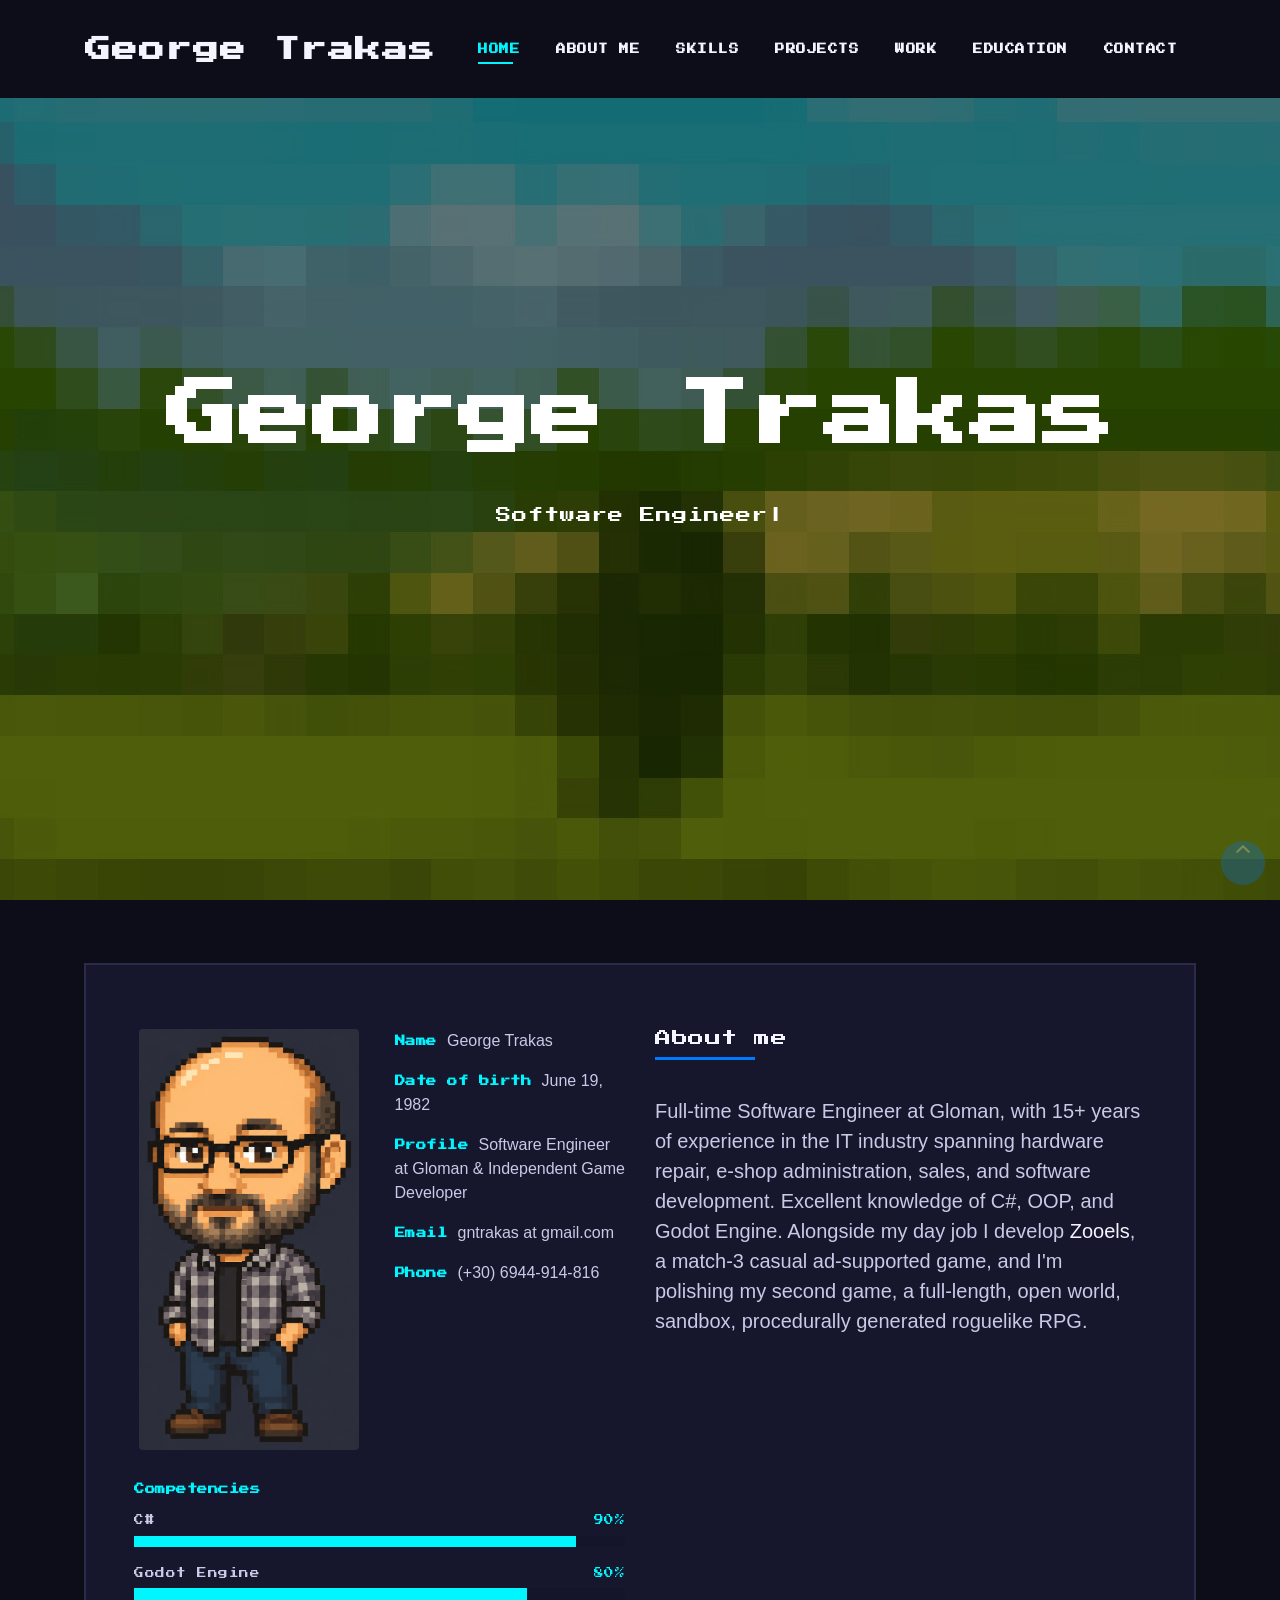
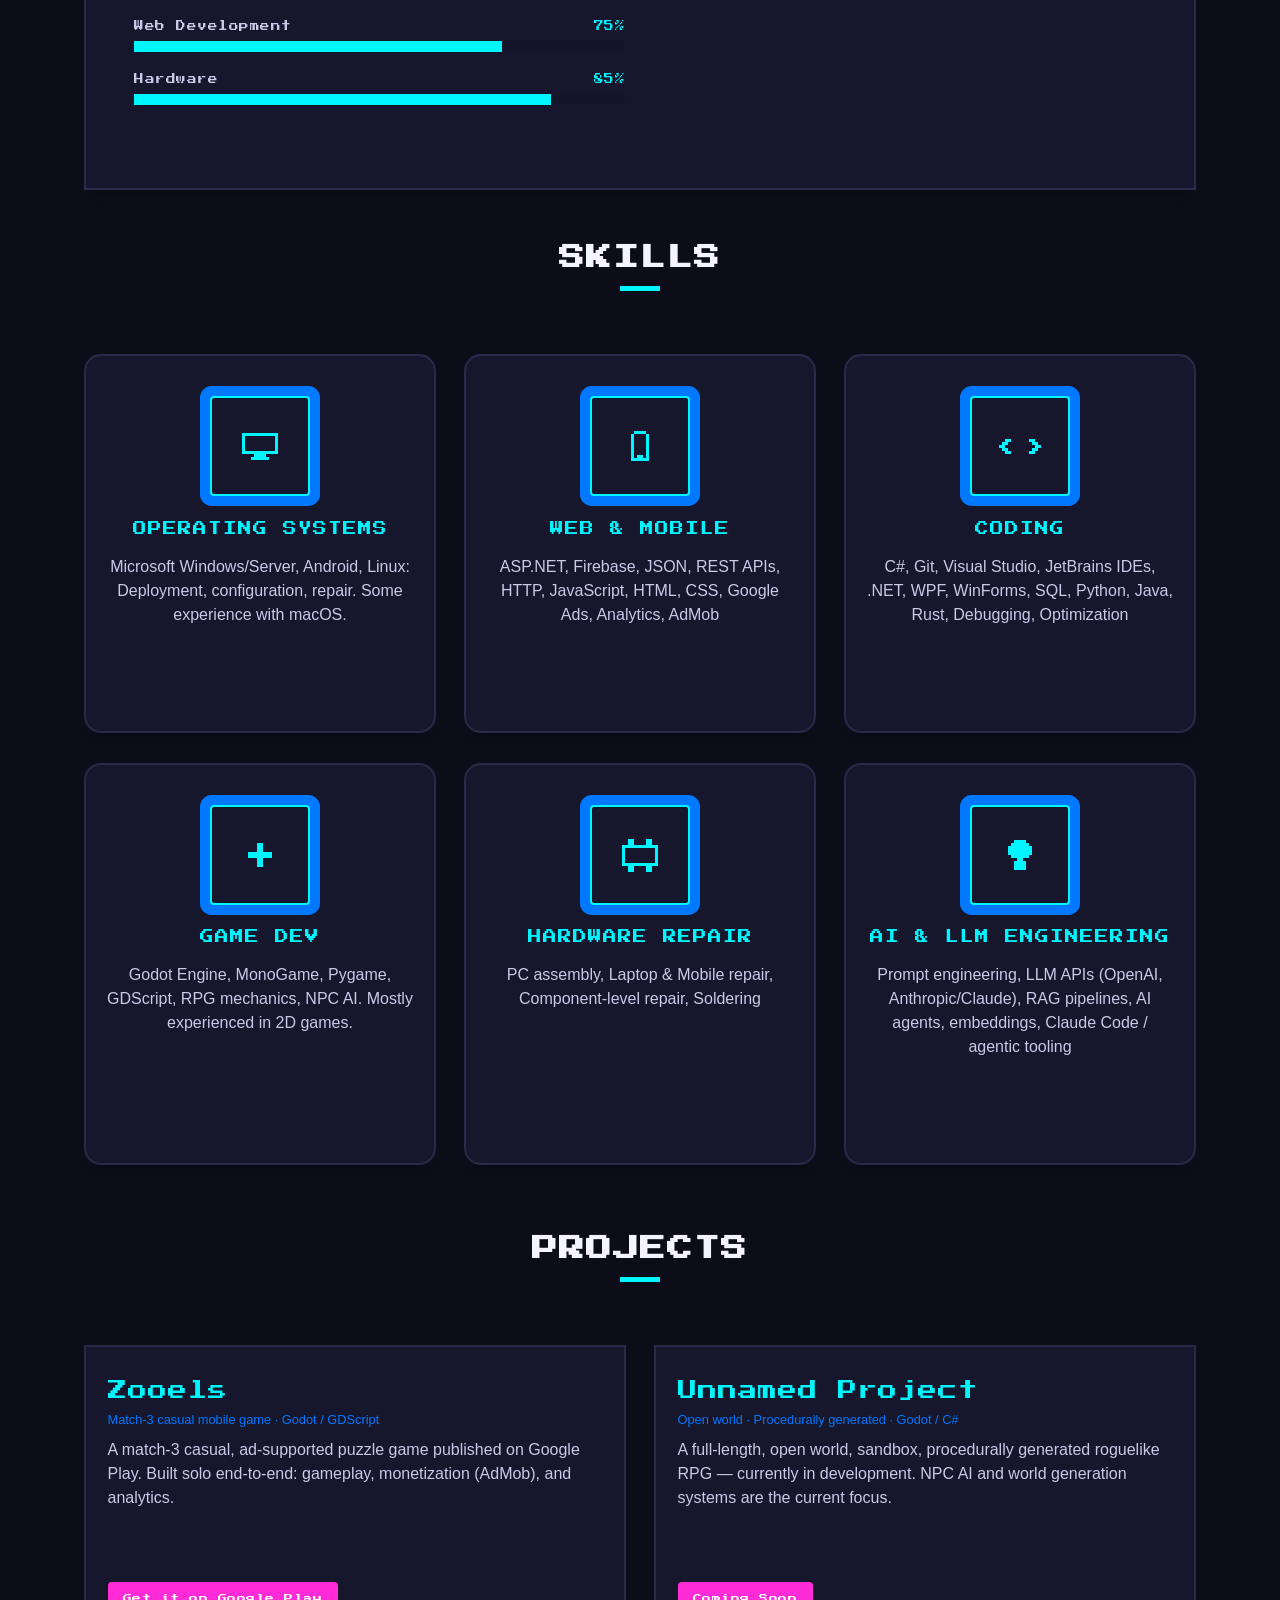
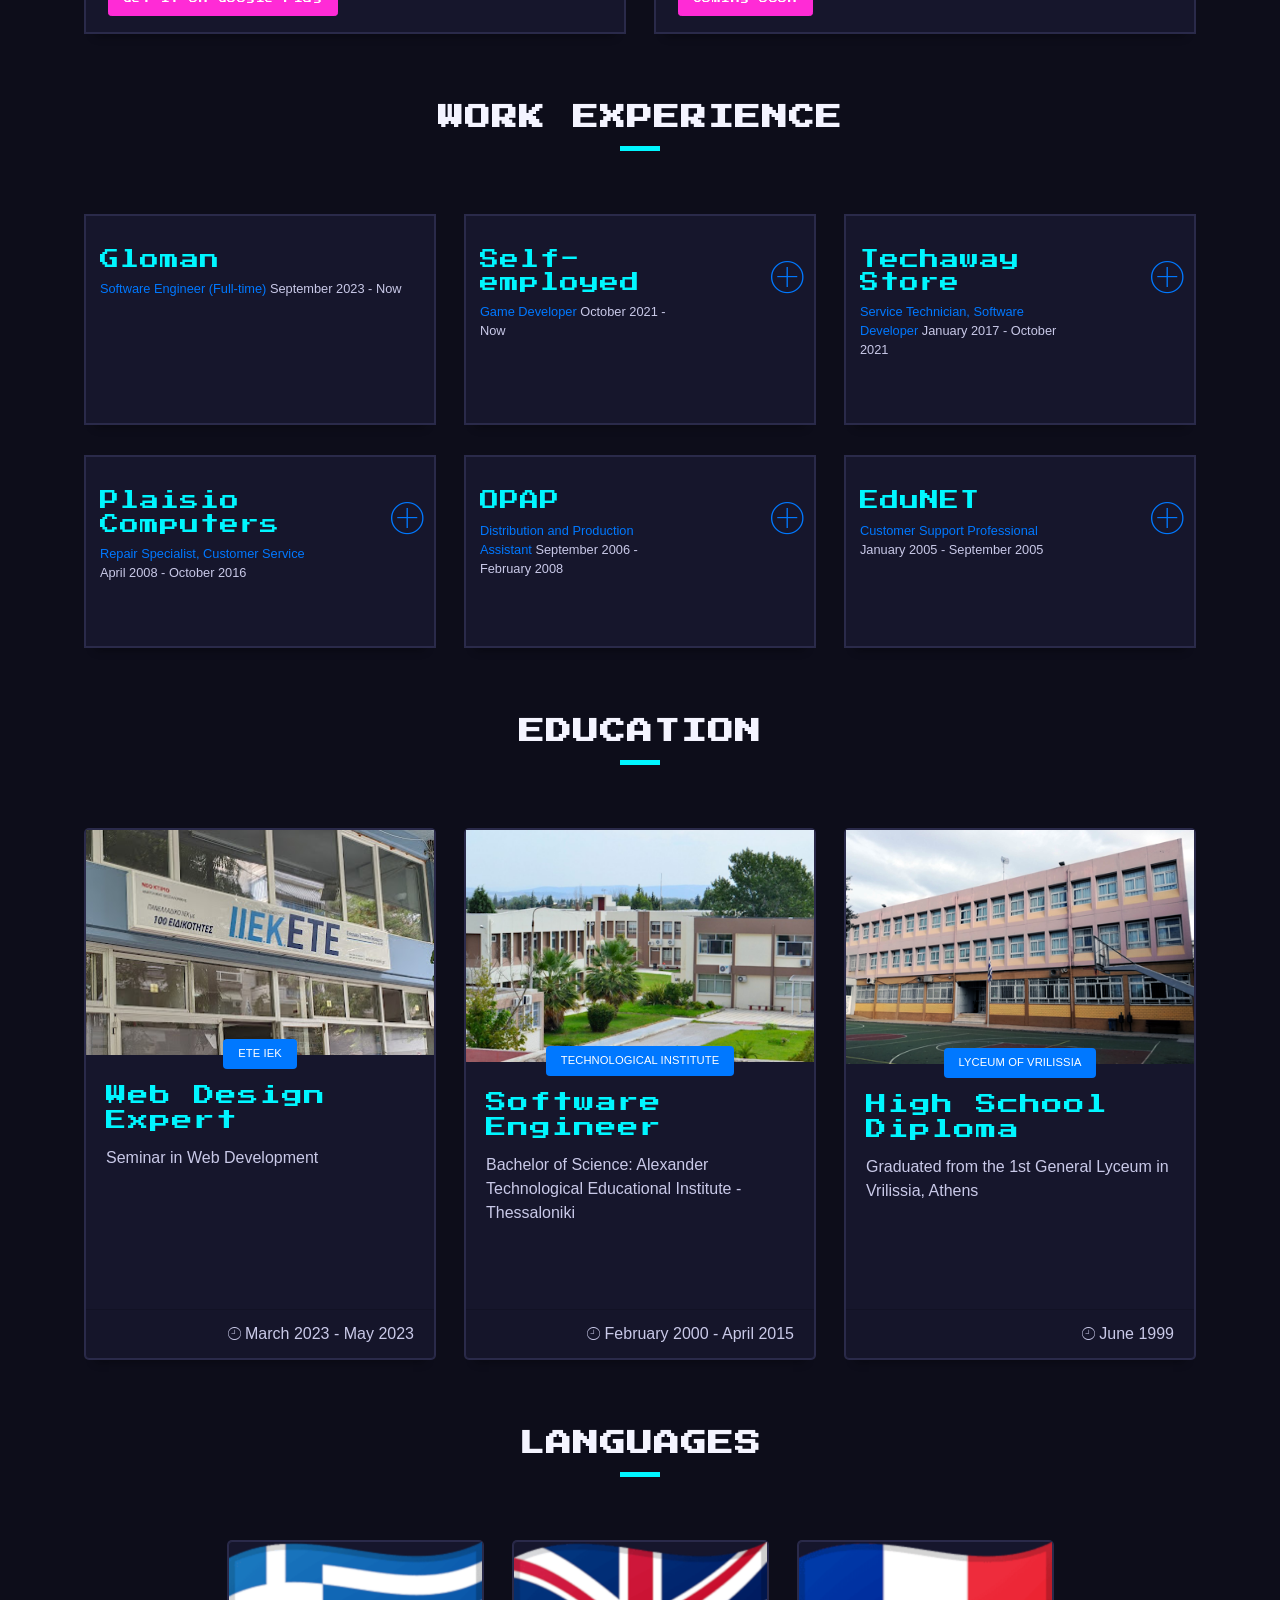
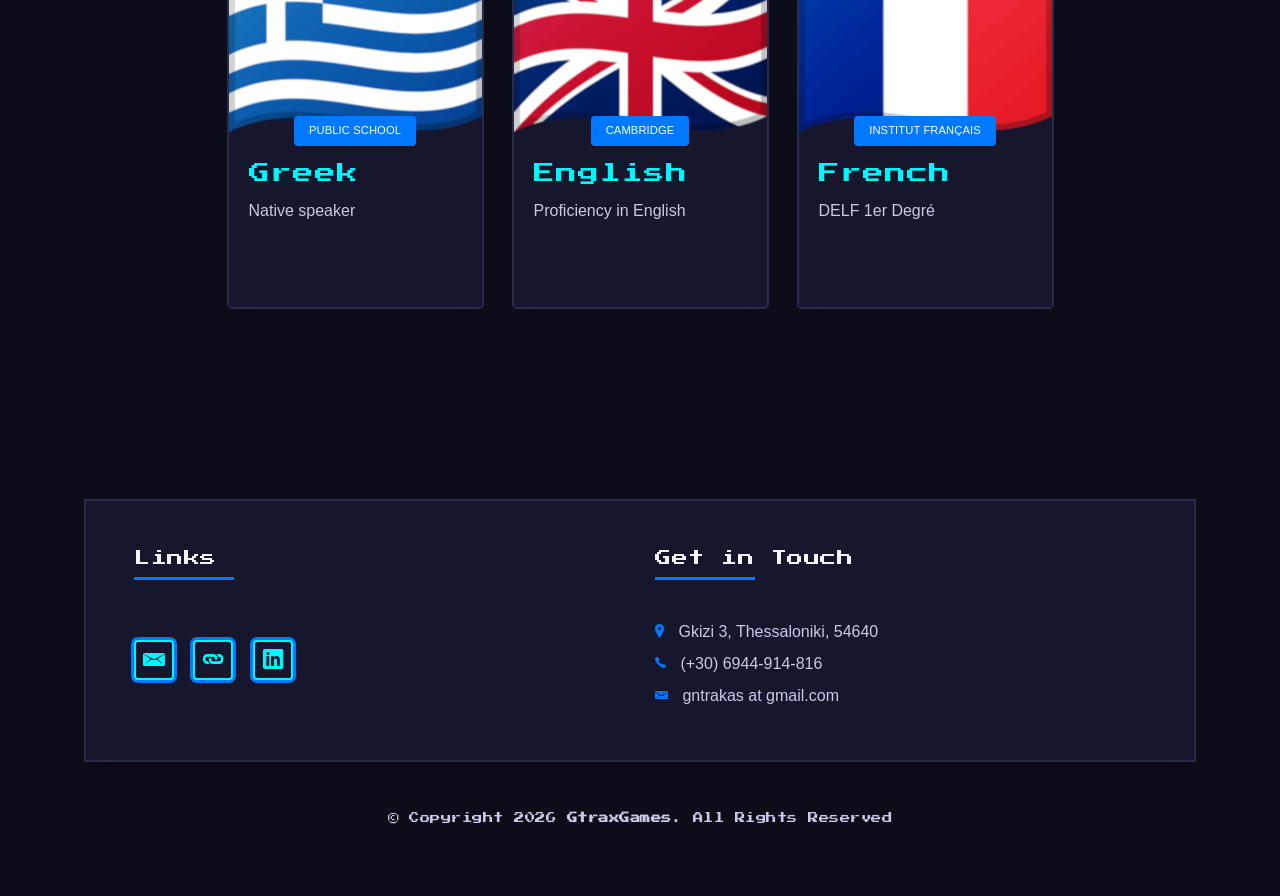
==== commit ff0a3297: "Copy edit pass: fix typos, diacritics, and wording consistency Corrects French diacritics, macOS/Pyg" ====
--- a/index.html
+++ b/index.html
@@ -5,7 +5,14 @@
   <title>George Trakas</title>
   <meta content="width=device-width, initial-scale=1.0" name="viewport">
   <meta content="" name="keywords">
-  <meta content="" name="description">
+  <meta content="George Trakas — Software Engineer at Gloman, independent game developer, and creator of Zooels and an upcoming Godot roguelike RPG." name="description">
+
+  <!-- Open Graph -->
+  <meta property="og:title" content="George Trakas">
+  <meta property="og:description" content="George Trakas — Software Engineer at Gloman, independent game developer, and creator of Zooels and an upcoming Godot roguelike RPG.">
+  <meta property="og:image" content="https://www.gtraxgames.com/img/pixel_g-crop.png">
+  <meta property="og:url" content="https://www.gtraxgames.com/">
+  <meta property="og:type" content="website">
 
   <!-- Favicons -->
   <link href="img/favicon.png" rel="icon">
@@ -151,9 +158,9 @@
                   <p class="lead">
                     Full-time Software Engineer at <strong>Gloman</strong>, with 15+ years of experience in the IT industry spanning
                     hardware repair, e-shop administration, sales, and software development.
-                    Excellent knowledge of C#, OOP and Godot Engine. Alongside my day job I develop <a href="https://play.google.com/store/apps/details?id=org.gtrax.Zooels">Zooels</a>,
+                    Excellent knowledge of C#, OOP, and Godot Engine. Alongside my day job I develop <a href="https://play.google.com/store/apps/details?id=org.gtrax.Zooels">Zooels</a>,
                     a match-3 casual ad-supported game, and I'm polishing my second game,
-                    a full length, open world, sandbox, procedurally generated roguelike RPG.
+                    a full-length, open world, sandbox, procedurally generated roguelike RPG.
                   </p>
                 </div>
               </div>
@@ -186,7 +193,7 @@
             <div class="service-content">
               <h2 class="s-title">Operating Systems</h2>
               <p class="s-description text-center">
-                Microsoft Windows/Server, Android, Linux: Deployment, configuration, repair. Some experience with MacOS.
+                Microsoft Windows/Server, Android, Linux: Deployment, configuration, repair. Some experience with macOS.
               </p>
             </div>
           </div>
@@ -212,7 +219,7 @@
             <div class="service-content">
               <h2 class="s-title">Coding</h2>
               <p class="s-description text-center">
-                C#, Git, Visual Studio, JetBrains, .NET, WPF, WinForms, SQL, Python, Java, Rust, Debugging, Optimization
+                C#, Git, Visual Studio, JetBrains IDEs, .NET, WPF, WinForms, SQL, Python, Java, Rust, Debugging, Optimization
               </p>
             </div>
           </div>
@@ -225,7 +232,7 @@
             <div class="service-content">
               <h2 class="s-title">Game Dev</h2>
               <p class="s-description text-center">
-                Godot Engine, MonoGame, PyGame, GDScript, RPG mechanics, NPC AI. Mostly experienced in 2D games.
+                Godot Engine, MonoGame, Pygame, GDScript, RPG mechanics, NPC AI. Mostly experienced in 2D games.
               </p>
             </div>
           </div>
@@ -360,7 +367,7 @@
               <div class="work-content">
                 <div class="row">
                   <div class="col-sm-8">
-                    <h2 class="w-title">Self employed</h2>
+                    <h2 class="w-title">Self-employed</h2>
                     <div class="w-more">
                       <span class="w-ctegory">Game Developer</span> <span class="w-date">October 2021 - Now</span>
                     </div>
@@ -587,7 +594,7 @@
               </div>
               <h3 class="card-title"><a>Greek</a></h3>
               <p class="card-description">
-                Native Speaker
+                Native speaker
               </p>
             </div>
           </div>
@@ -620,12 +627,12 @@
             <div class="card-body">
               <div class="card-category-box">
                 <div class="card-category">
-                  <h6 class="category">Institut Francais</h6>
+                  <h6 class="category">Institut Français</h6>
                 </div>
               </div>
               <h3 class="card-title"><a>French</a></h3>
               <p class="card-description">
-                DELF 1er Degre
+                DELF 1er Degré
               </p>
             </div>
           </div>
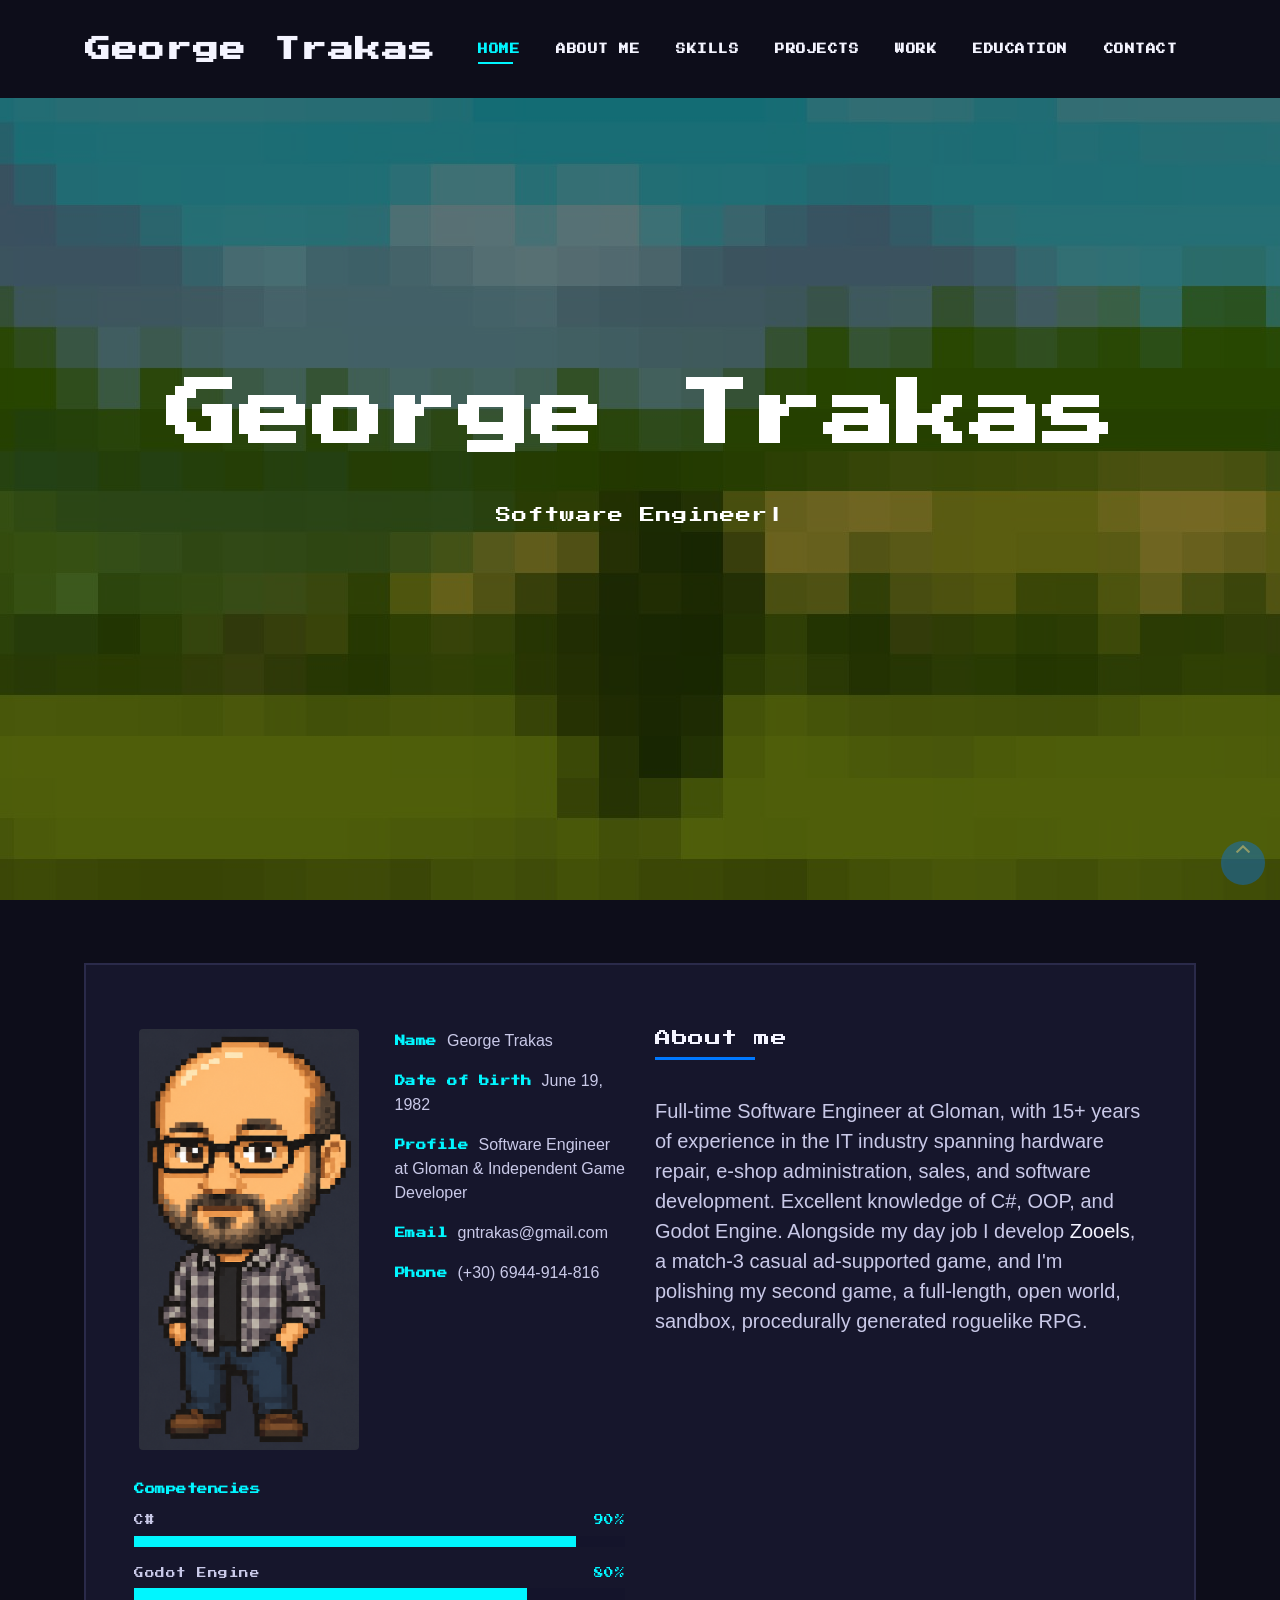
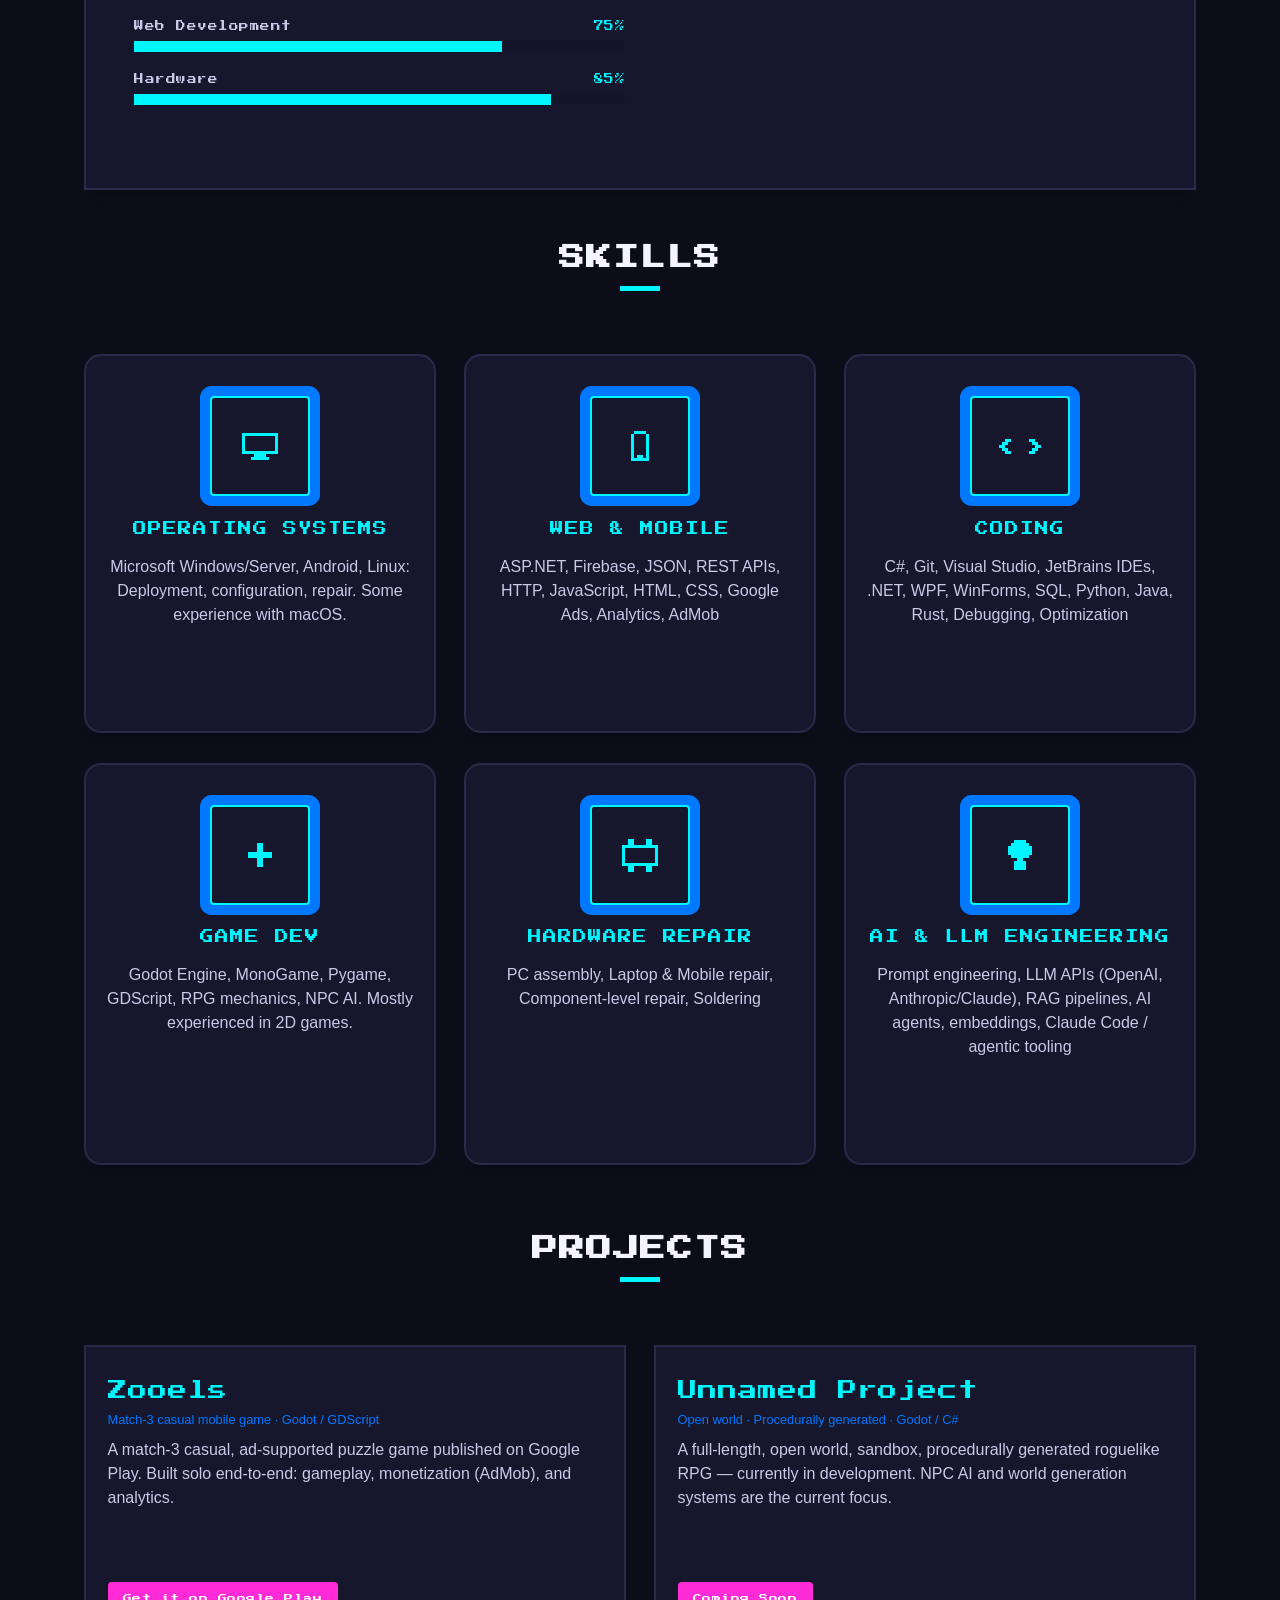
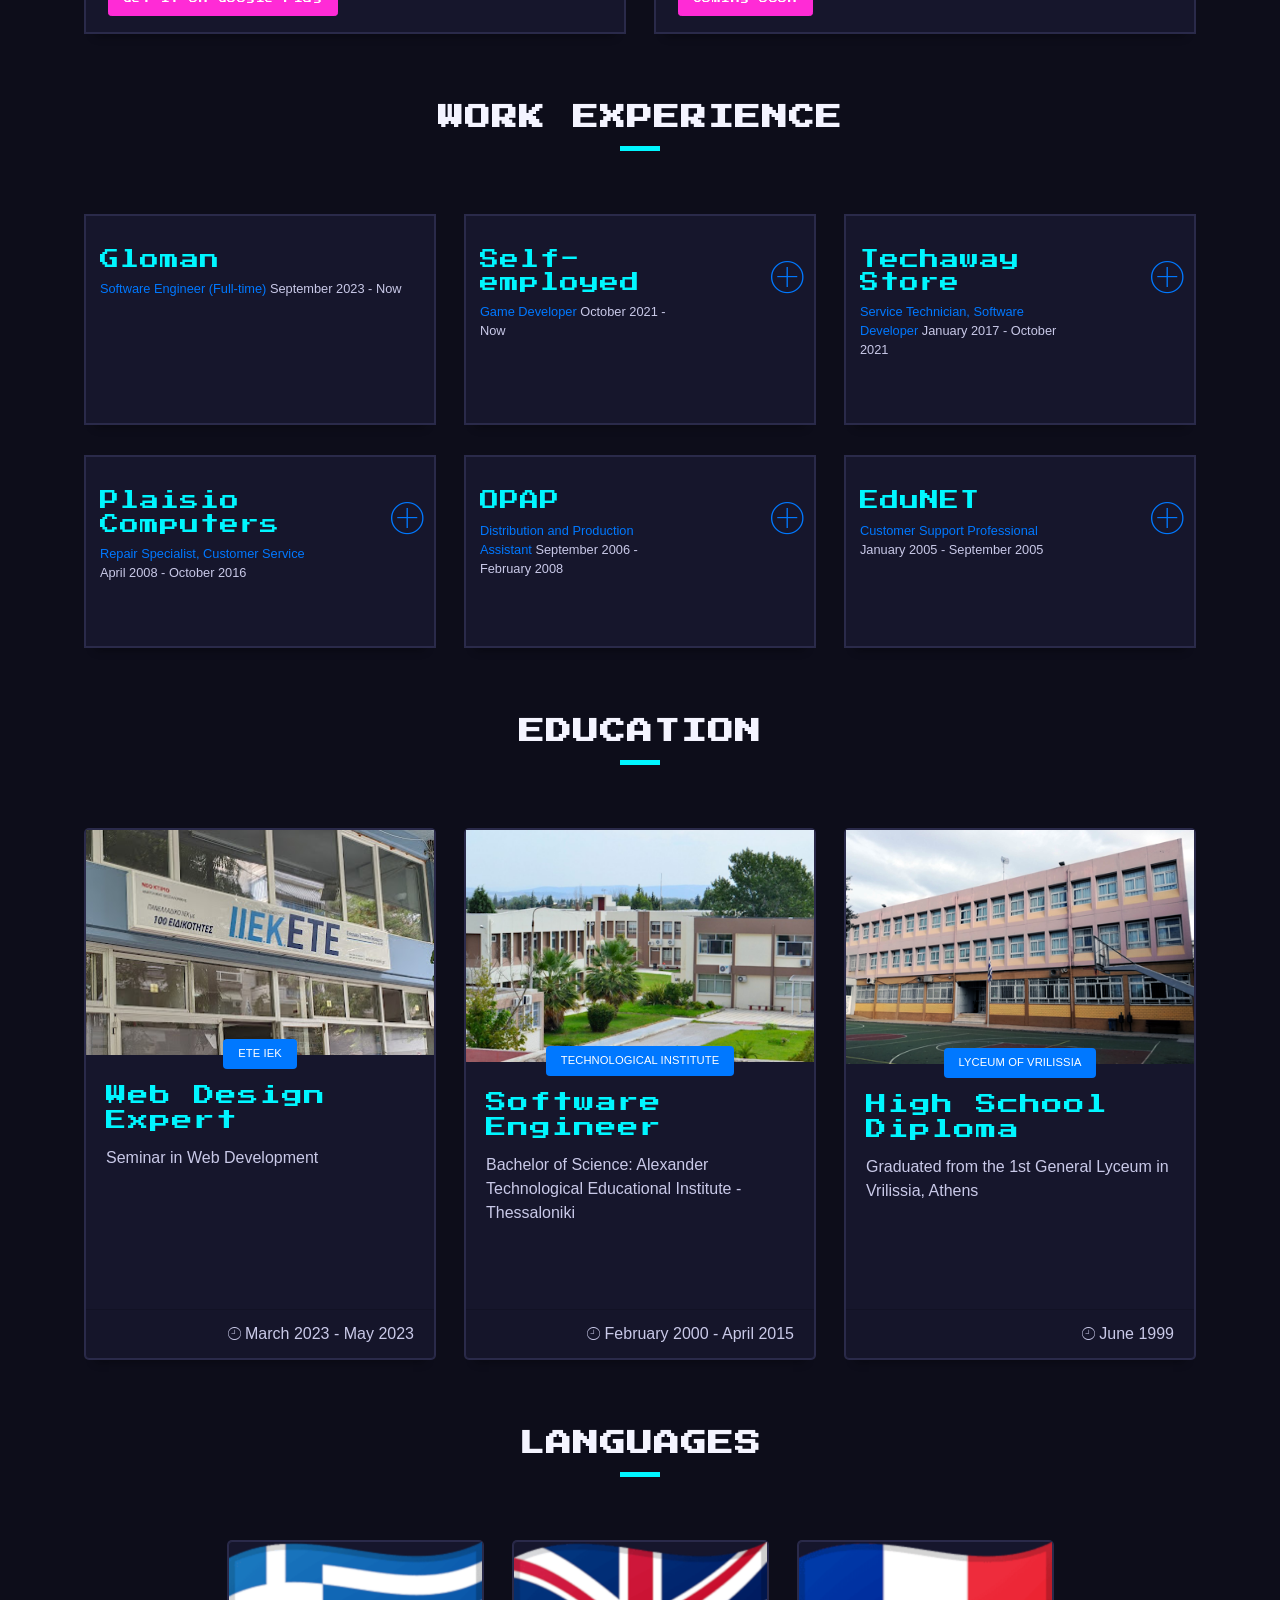
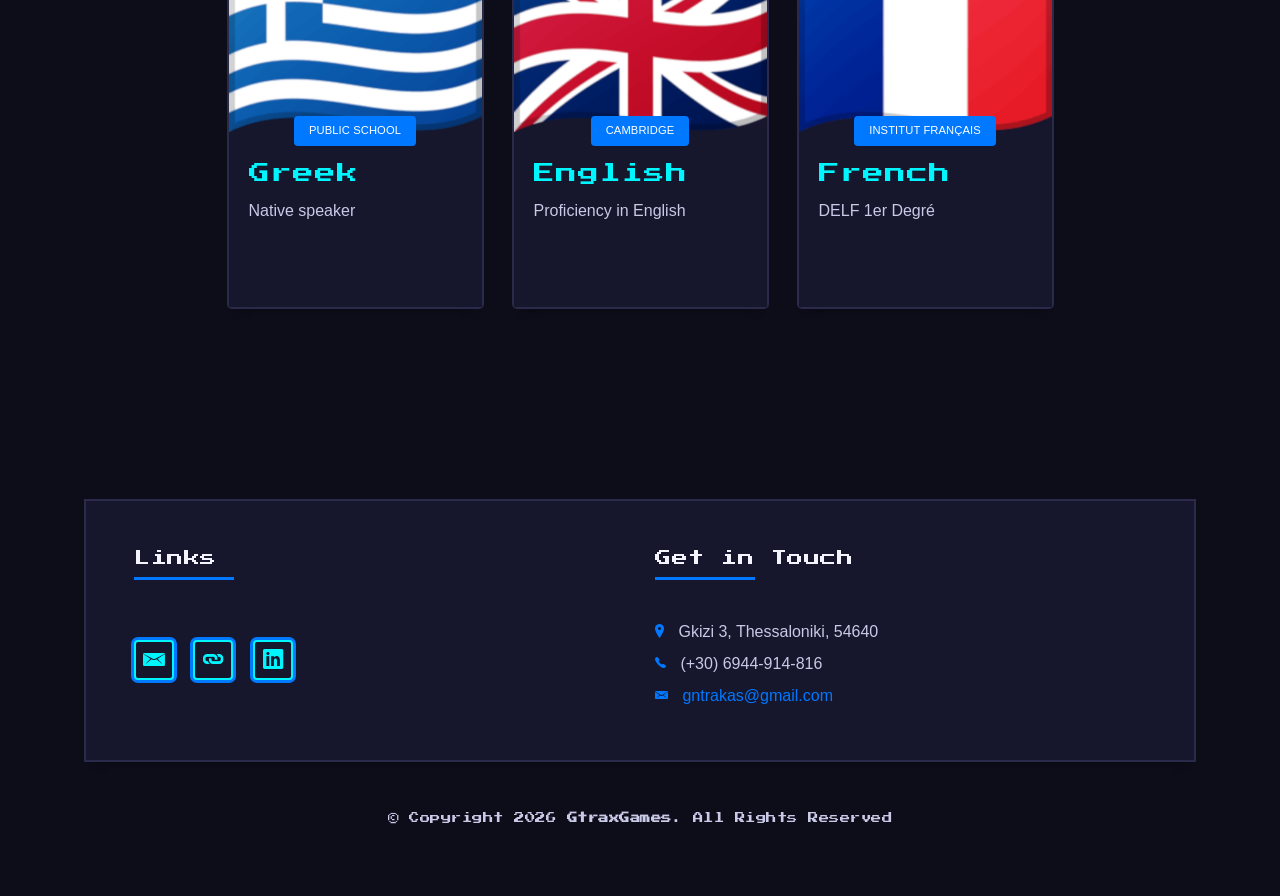
==== commit cf65ff4c: "Obfuscate email address behind JS-assembled string Scrapers read static HTML/JS for mailto: links an" ====
--- a/index.html
+++ b/index.html
@@ -119,7 +119,7 @@
                       <p><span class="title-s">Name </span> <span>George Trakas</span></p>
                       <p><span class="title-s">Date of birth </span> <span>June 19, 1982</span></p>
                       <p><span class="title-s">Profile </span> <span>Software Engineer at Gloman &amp; Independent Game Developer</span></p>
-                      <p><span class="title-s">Email </span> <span>gntrakas at gmail.com</span></p>
+                      <p><span class="title-s">Email </span> <span class="js-email-text"></span></p>
                       <p><span class="title-s">Phone </span> <span>(+30) 6944-914-816</span></p>
                     </div>
                   </div>
@@ -659,7 +659,7 @@
                   </div>
                   <div class="socials">
                     <ul>
-                      <li><a href="mailto:gntrakas@gmail.com"><span class="ico-circle"><i class="ion-email"></i></span></a></li>
+                      <li><a href="#" class="js-email-link"><span class="ico-circle"><i class="ion-email"></i></span></a></li>
                       <li><a href="https://linktr.ee/gtrax"><span class="ico-circle"><i class="ion-link"></i></span></a></li>
                       <li><a href="https://www.linkedin.com/in/george-trakas/"><span class="ico-circle"><i class="ion-social-linkedin"></i></span></a></li>
                     </ul>
@@ -675,7 +675,7 @@
                     <ul class="list-ico">
                       <li><span class="ion-ios-location"></span> Gkizi 3, Thessaloniki, 54640</li>
                       <li><span class="ion-ios-telephone"></span> (+30) 6944-914-816</li>
-                      <li><span class="ion-email"></span> gntrakas at gmail.com</li>
+                      <li><span class="ion-email"></span> <span class="js-email-text"></span></li>
                     </ul>
                   </div>
                 </div>
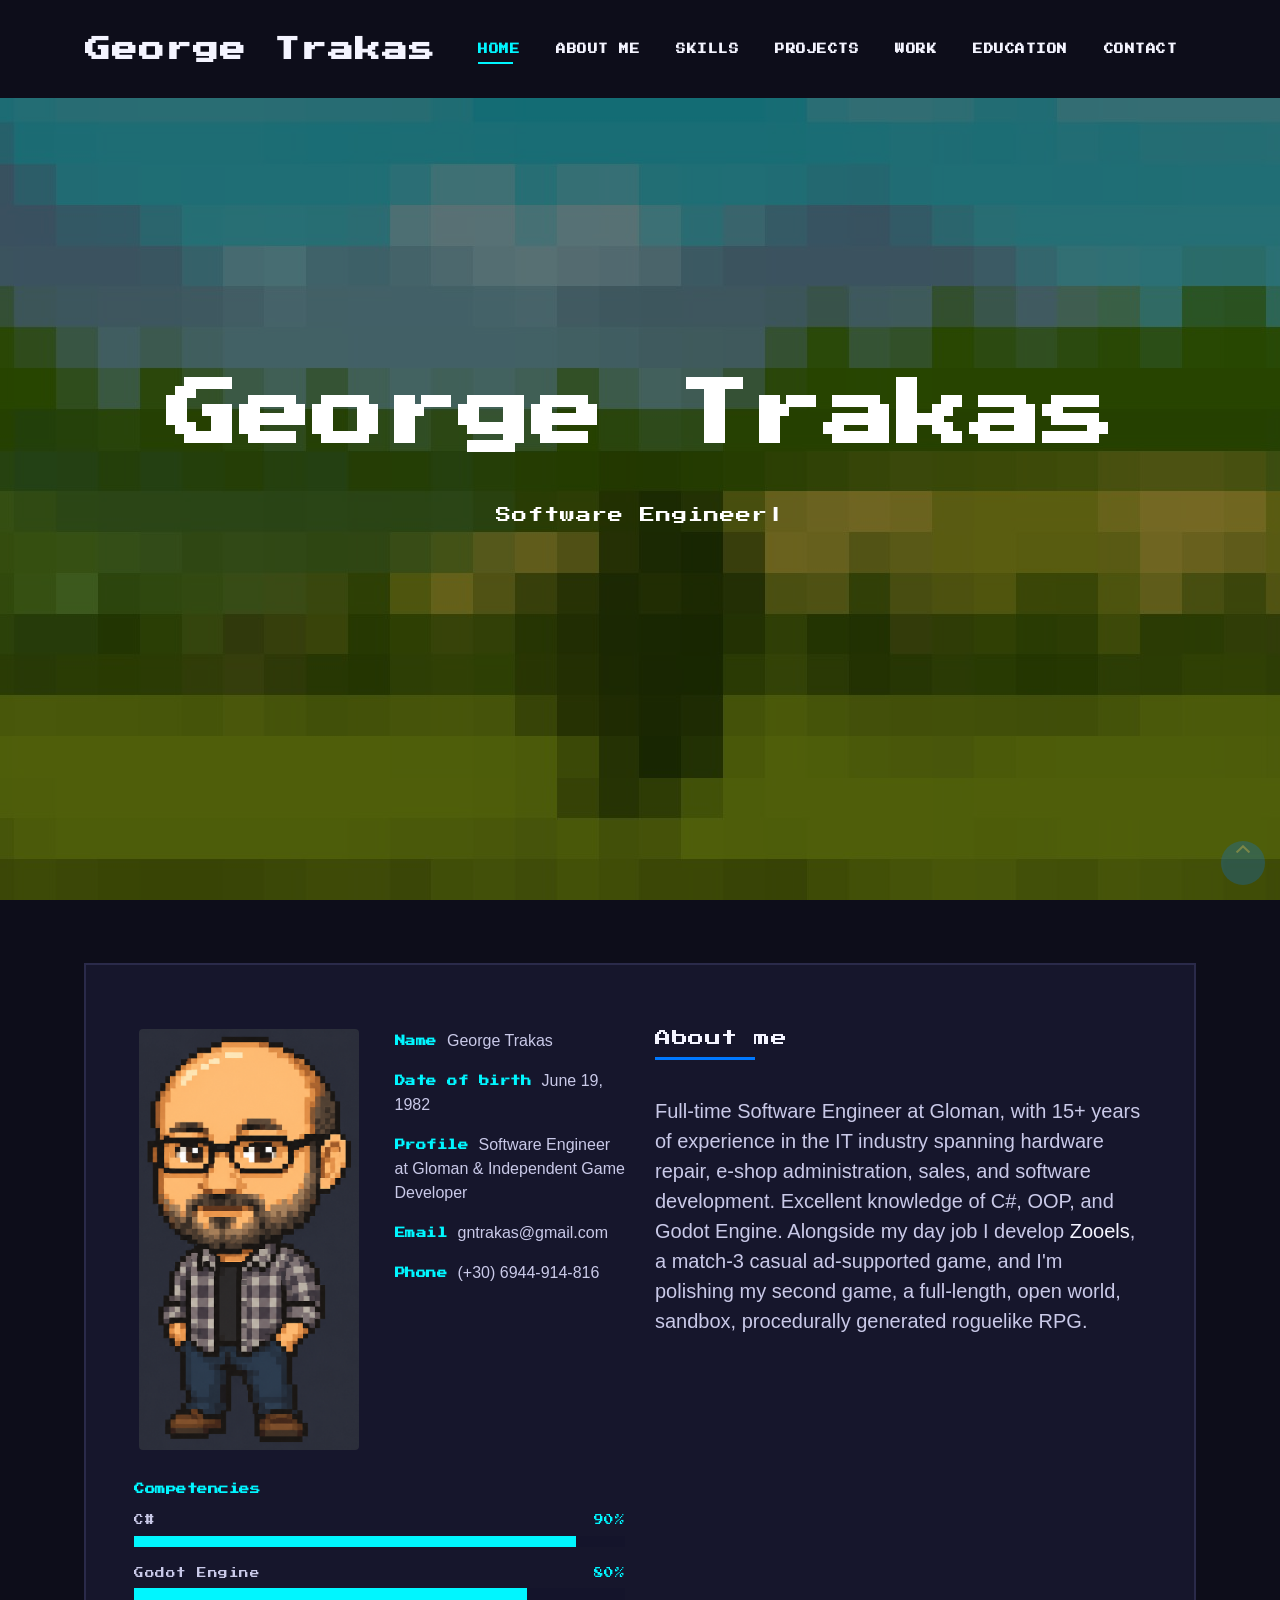
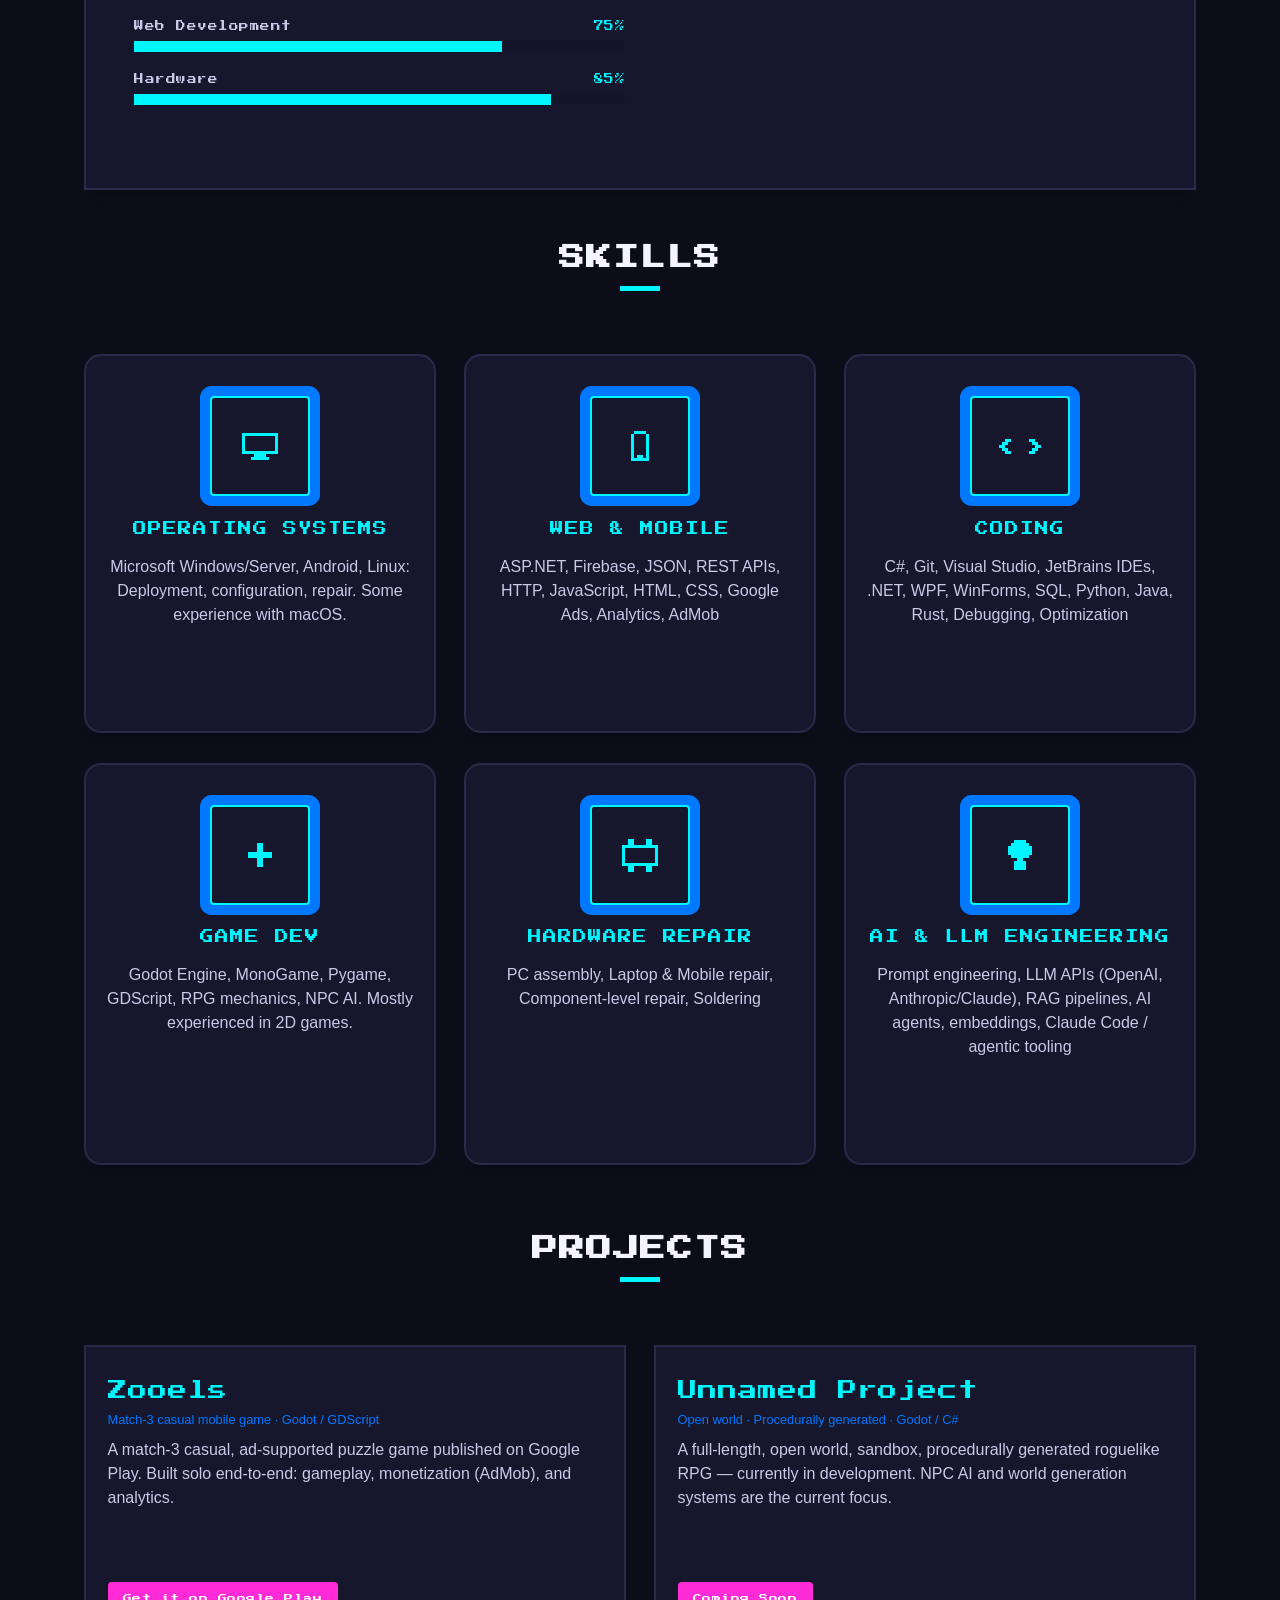
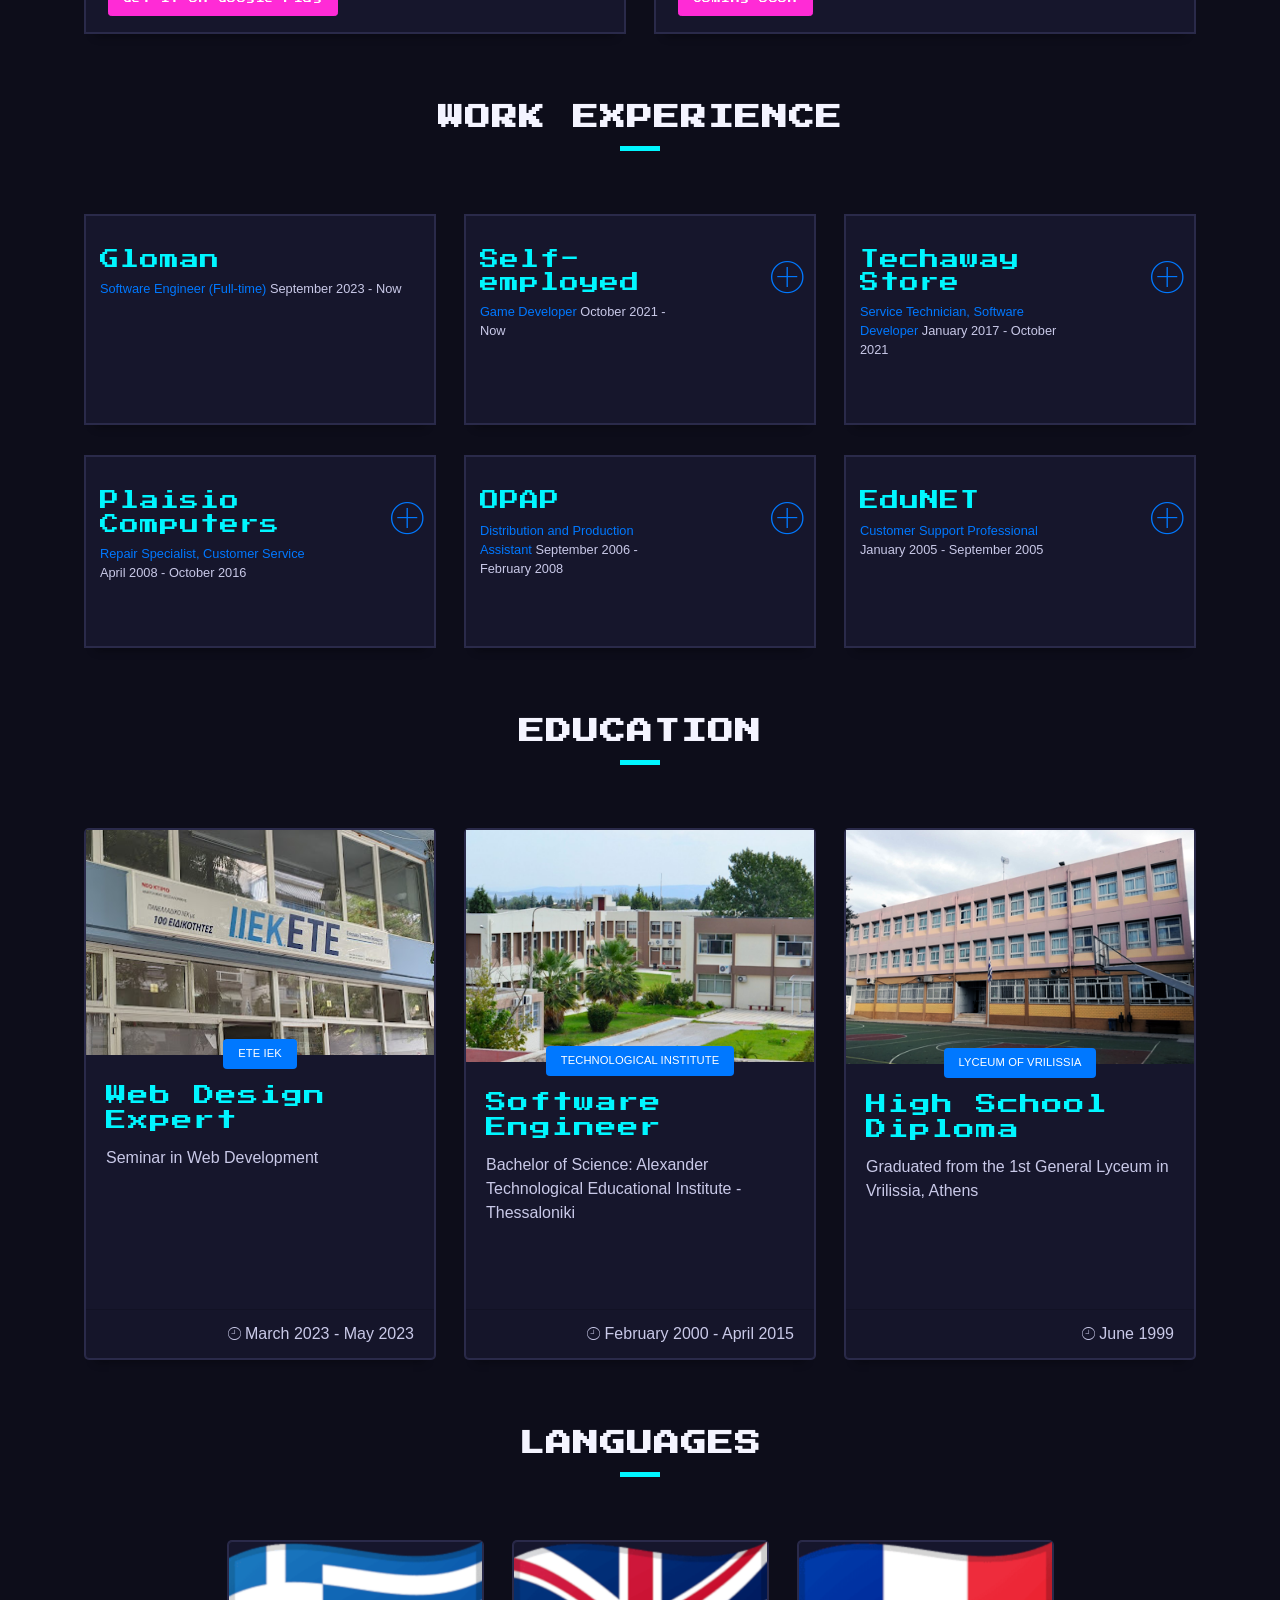
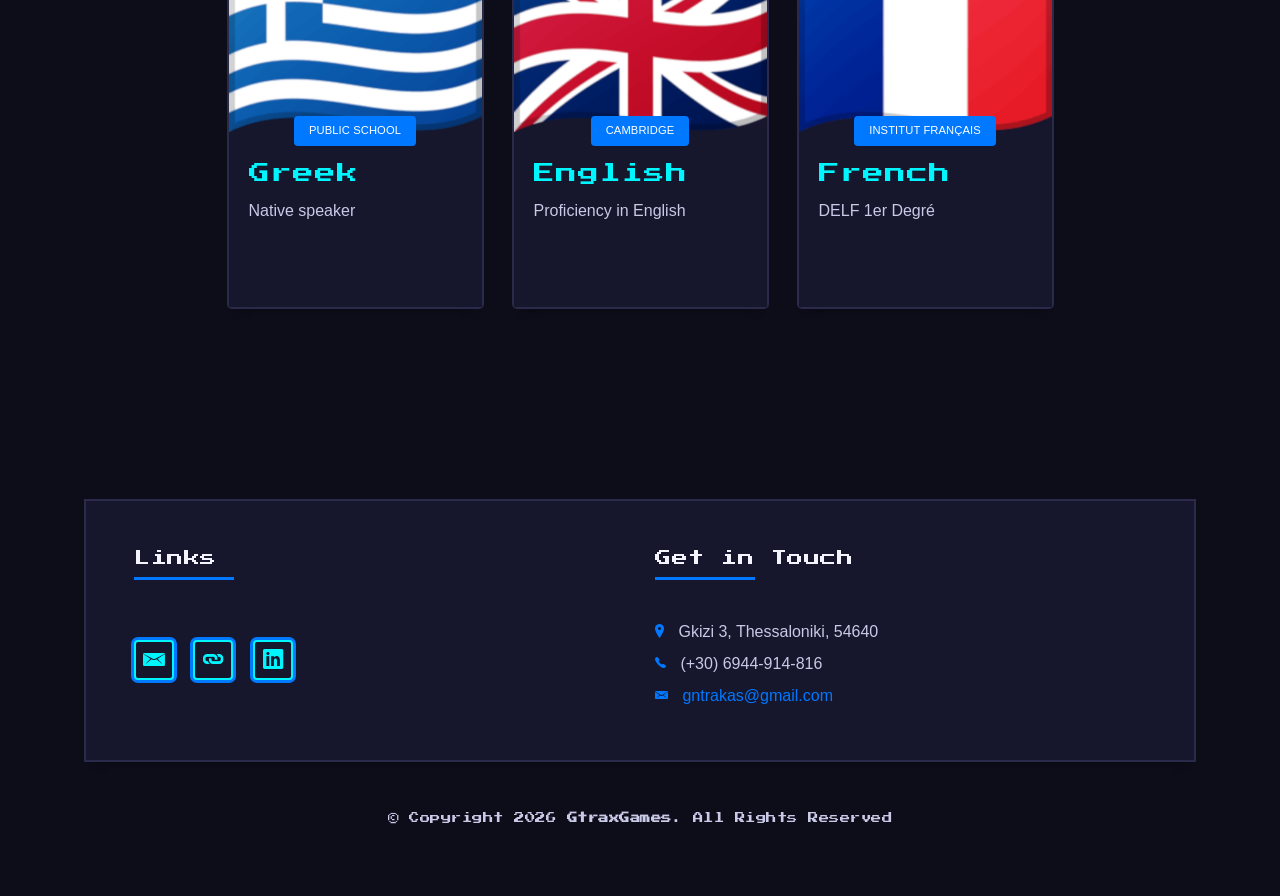
==== commit 1b690810: "Add cache-busting version query strings to CSS/JS assets Cloudflare/GitHub Pages cached the previous" ====
--- a/index.html
+++ b/index.html
@@ -31,7 +31,7 @@
   <link href="lib/lightbox/css/lightbox.min.css" rel="stylesheet">
 
   <!-- Main Stylesheet File -->
-  <link href="css/style.css" rel="stylesheet">
+  <link href="css/style.css?v=1" rel="stylesheet">
 </head>
 
 <!-- Google tag (gtag.js) -->
@@ -712,7 +712,7 @@
   <script src="lib/counterup/jquery.counterup.js"></script>
   <script src="lib/lightbox/js/lightbox.min.js"></script>
   <script src="lib/typed/typed.min.js"></script>
-  <script src="js/main.js"></script>
+  <script src="js/main.js?v=1"></script>
 
 </body>
 </html>
